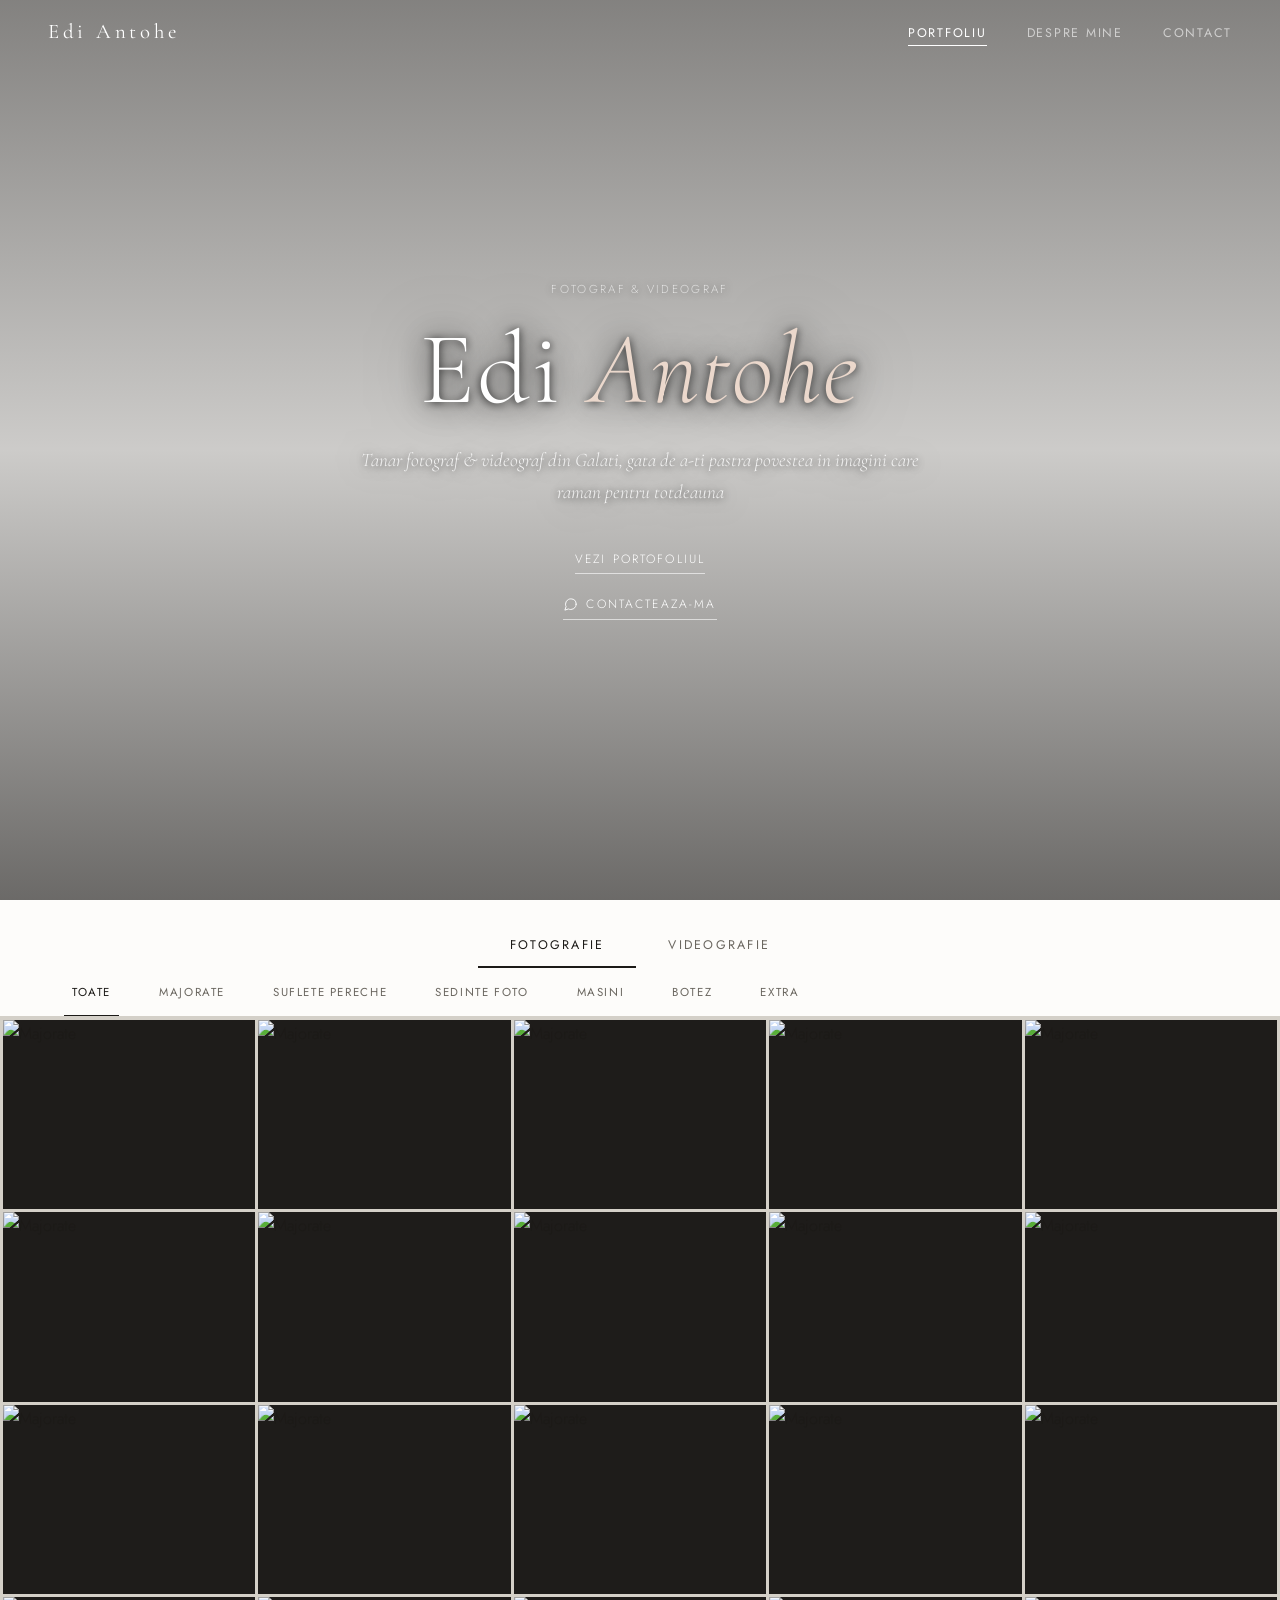
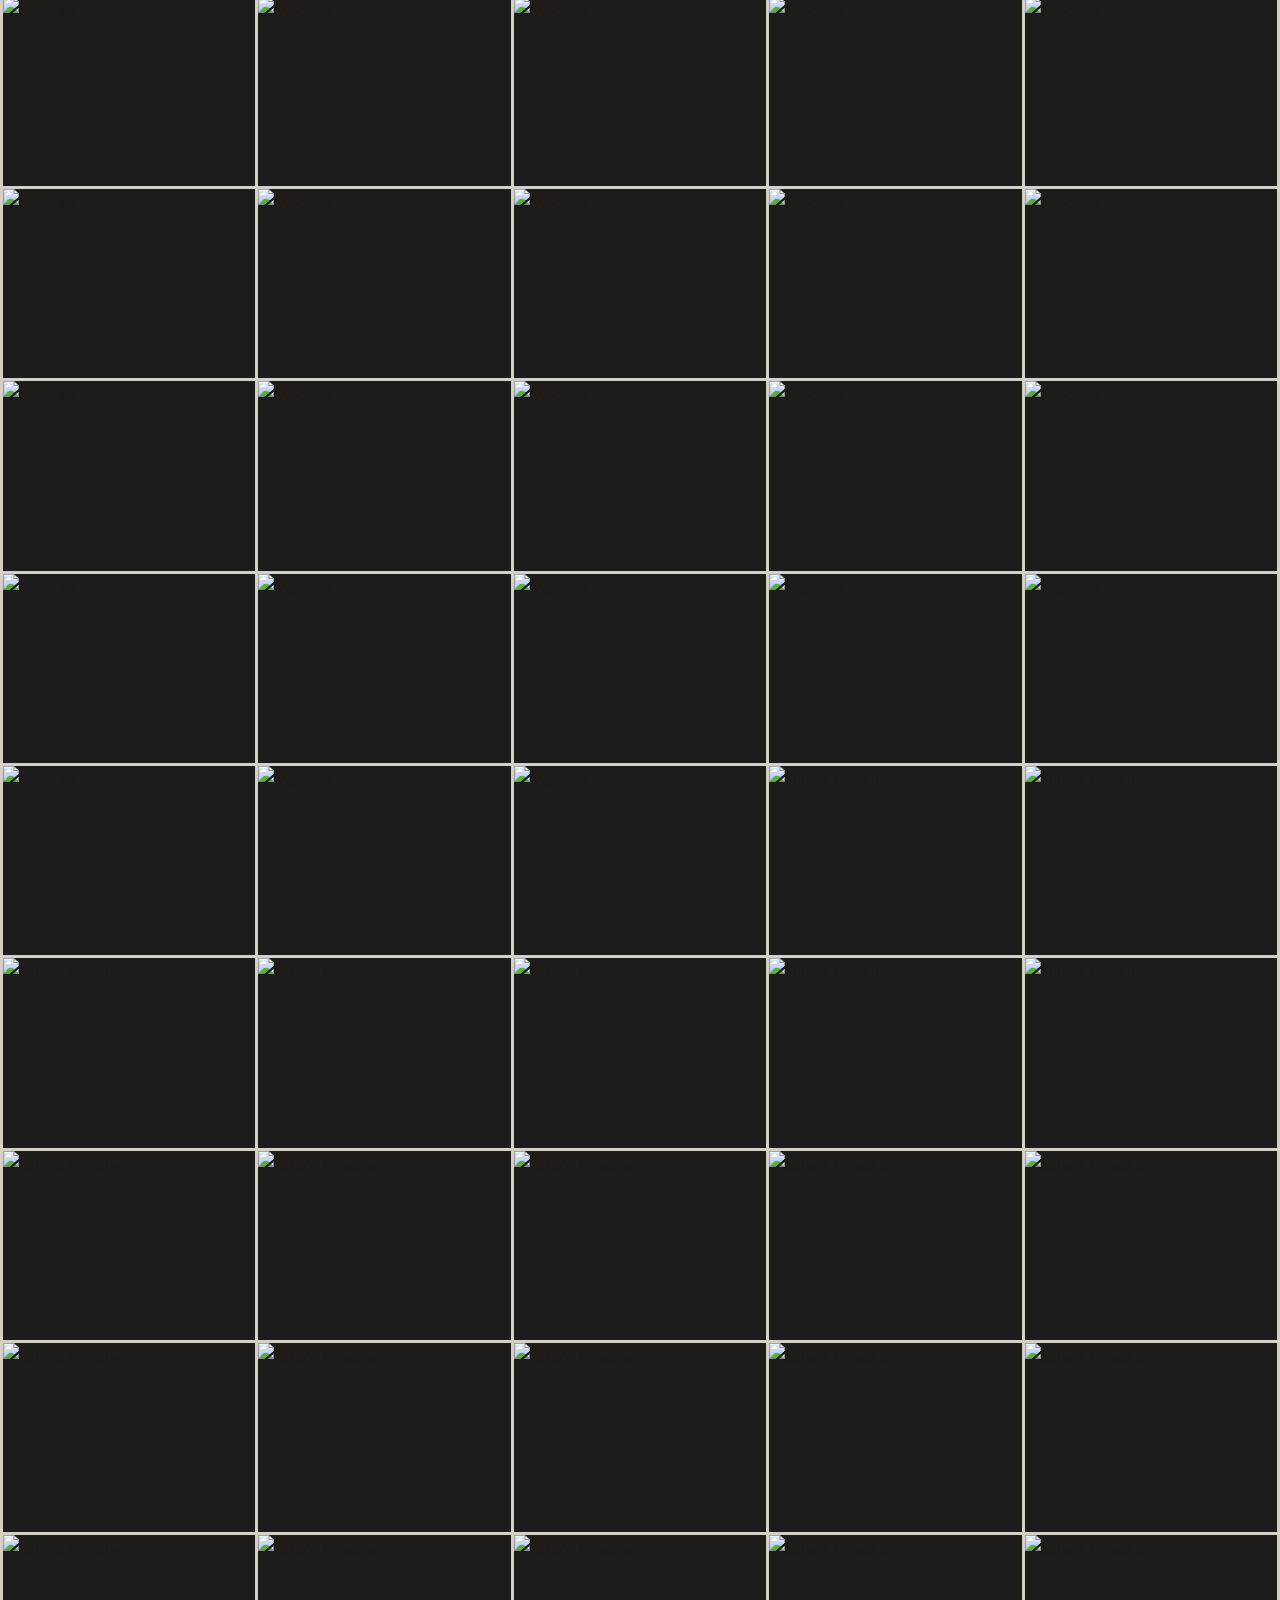
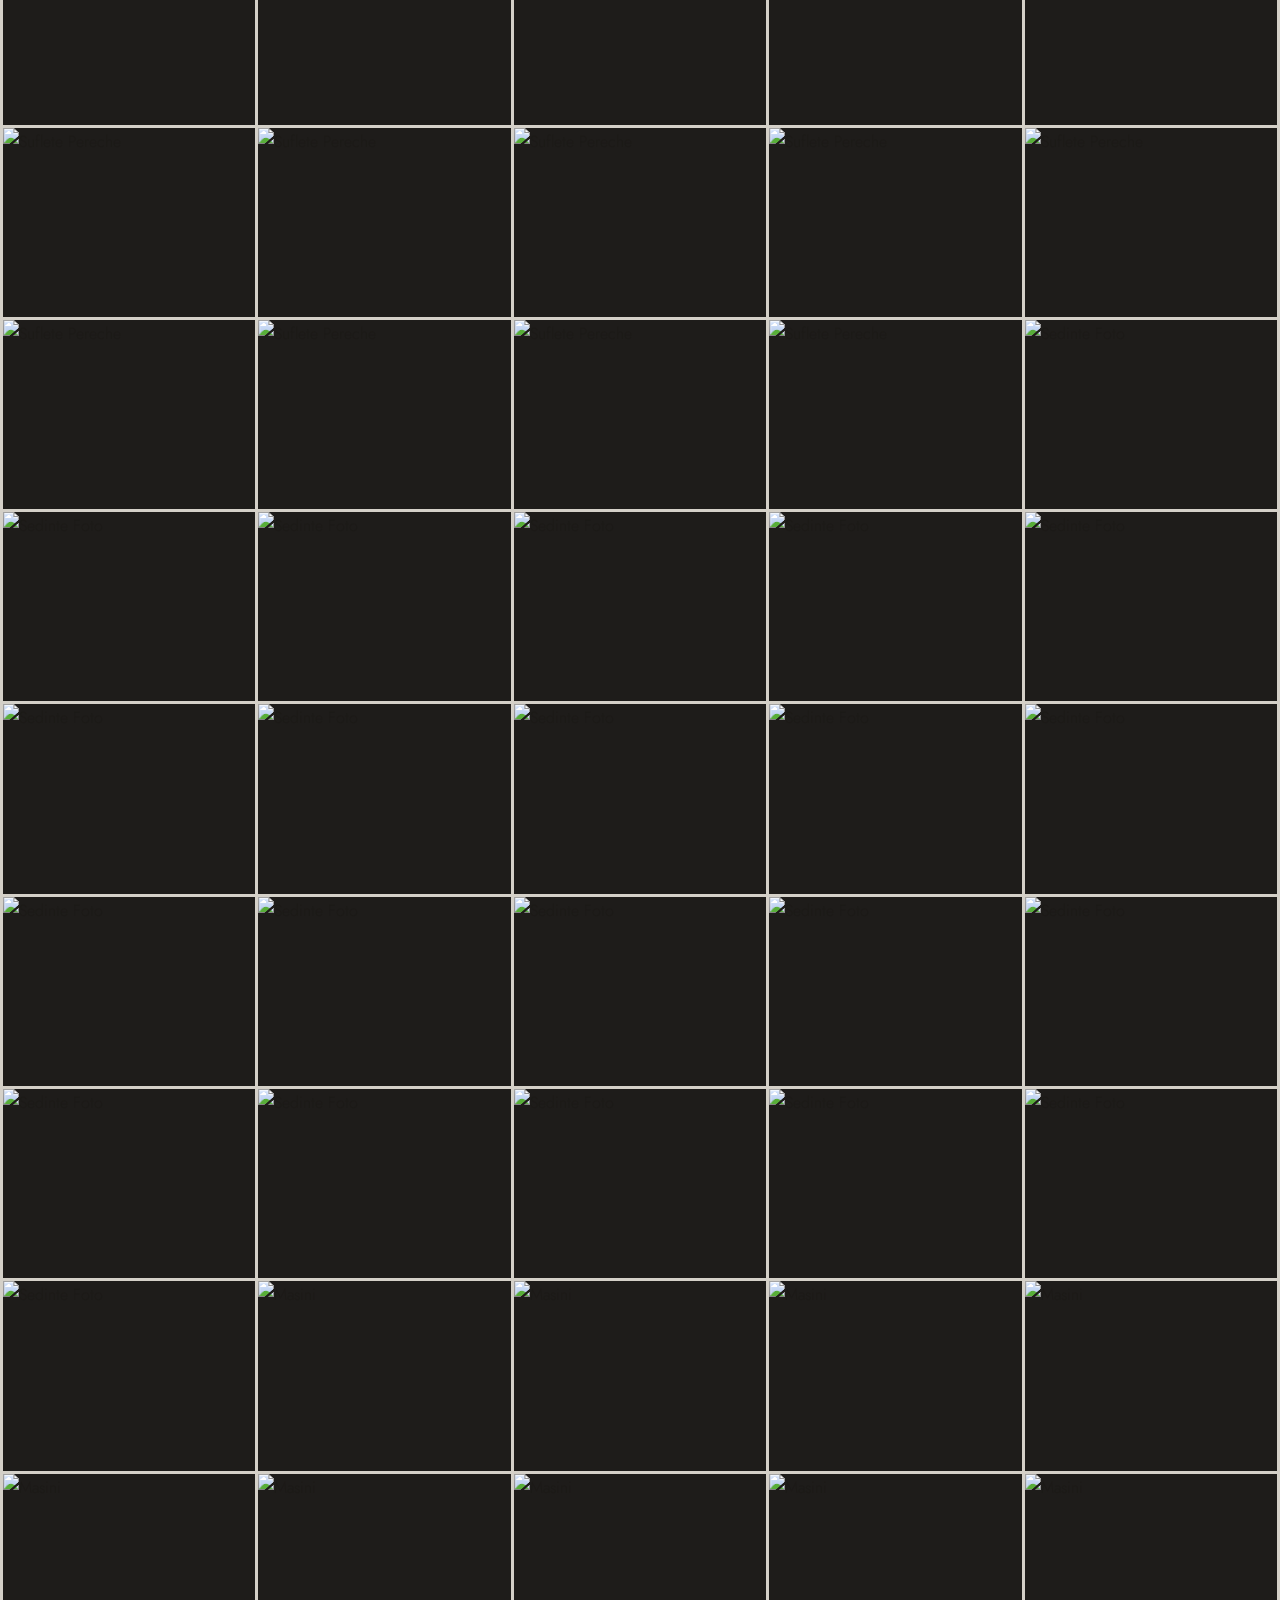
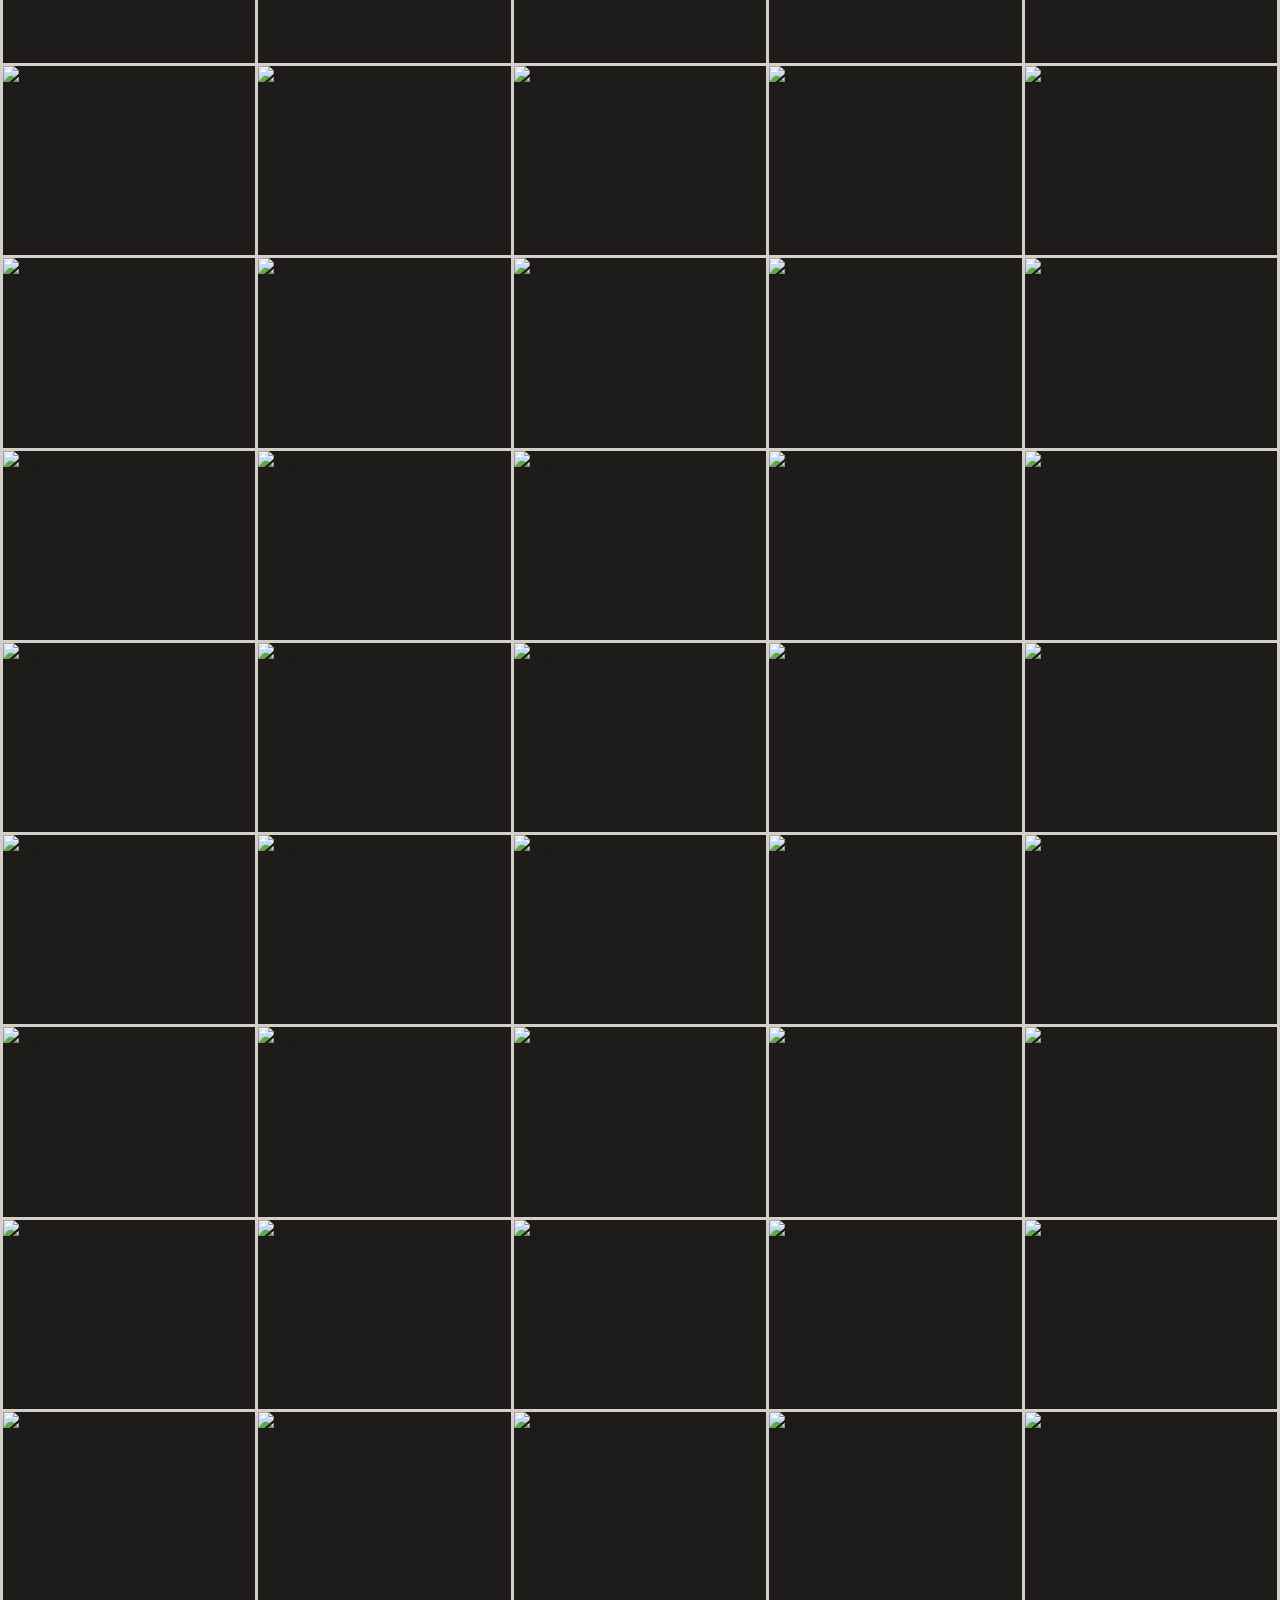
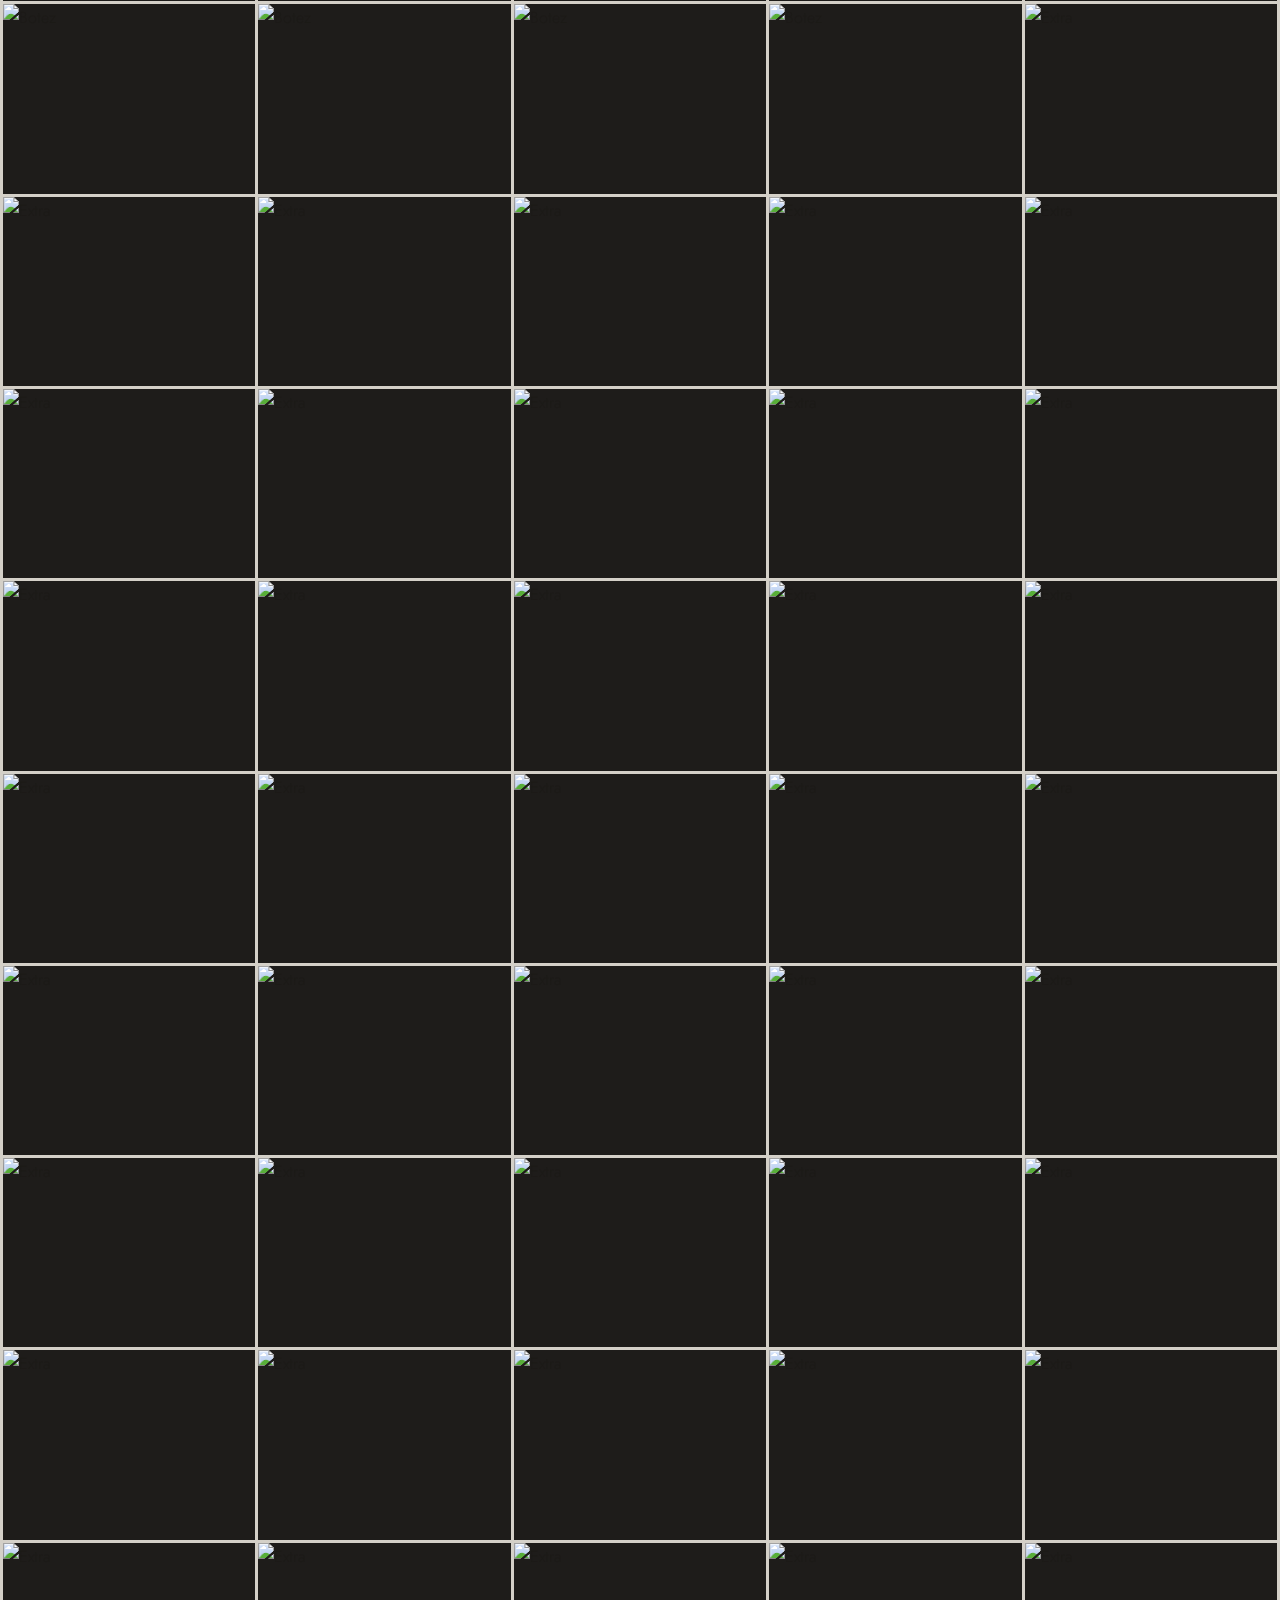
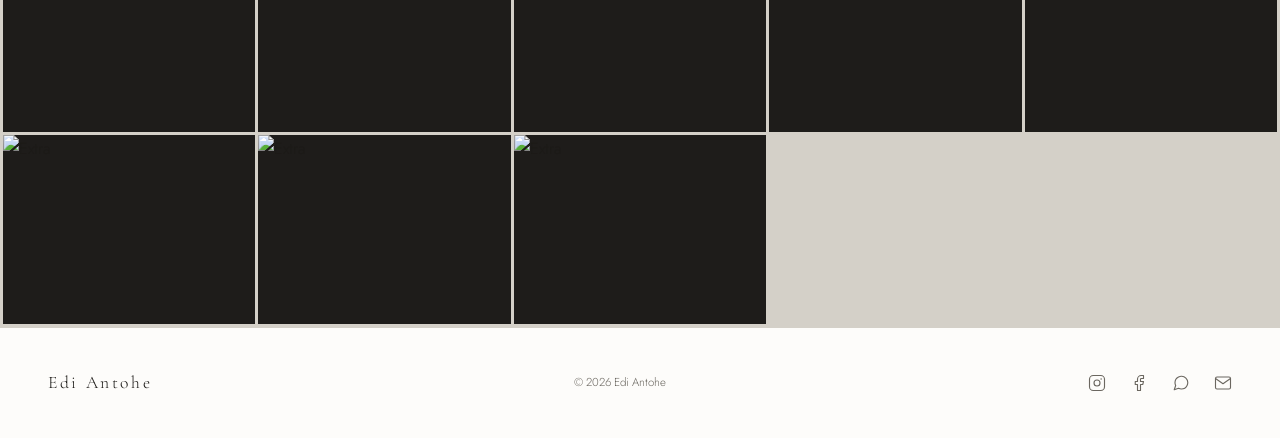
==== index.html @ b3ff5a82 "Update index.html" ====
<!DOCTYPE html>
<html lang="ro">
<head>
<meta charset="UTF-8">
<link rel="icon" type="image/png" href="https://res.cloudinary.com/doia7pbfh/image/upload/v1780296559/IMG_20260531_223624_895-modified_feyrho.png">
<!-- SEO & Social preview -->
<meta name="description" content="Edi Antohe — Tanar fotograf &amp; videograf din Galati. Majorate, masini, sedinte foto, evenimente.">
<meta property="og:title" content="Edi Antohe — Fotograf &amp; Videograf">
<meta property="og:description" content="Tanar fotograf &amp; videograf din Galati, gata de a-ti pastra povestea in imagini care raman pentru totdeauna!">
<meta property="og:image" content="https://res.cloudinary.com/doia7pbfh/image/upload/v1780296559/IMG_20260531_223624_895-modified_feyrho.png">
<meta property="og:url" content="https://ediantohe.com">
<meta property="og:type" content="website">
<meta name="twitter:card" content="summary_large_image">
<meta name="twitter:image" content="https://res.cloudinary.com/doia7pbfh/image/upload/v1780296559/IMG_20260531_223624_895-modified_feyrho.png">

<meta name="viewport" content="width=device-width,initial-scale=1">
<title>Edi Antohe - Fotograf & Videograf</title>
<meta name="description" content="Edi Antohe - , gata de a-ti pastra povestea in imagini care raman pentru totdeauna!">
<style>
@import url('https://fonts.googleapis.com/css2?family=Cormorant+Garamond:ital,wght@0,300;0,400;0,500;1,300;1,400&family=Jost:wght@300;400;500&display=swap');
*,*::before,*::after{box-sizing:border-box;margin:0;padding:0}
:root{
  --cream:#f7f4ef;--warm:#fdfcfa;--dark:#1c1a17;--mid:#6b6760;--line:#d4d0c8;
  --accent:#8a7460;--accent-l:#c4b09a;
  --serif:'Cormorant Garamond',Georgia,'Times New Roman',serif;
  --sans:'Jost','Helvetica Neue',Arial,sans-serif;
  --nav:64px;--ease:.4s cubic-bezier(.25,.46,.45,.94)
}
html{scroll-behavior:smooth}
body{background:var(--warm);color:var(--dark);font-family:var(--sans);font-weight:300;line-height:1.7;overflow-x:hidden}

/* NAV */
.nav{position:fixed;top:0;left:0;right:0;height:var(--nav);display:flex;align-items:center;justify-content:space-between;padding:0 3rem;z-index:100;transition:background var(--ease),box-shadow var(--ease)}
.nav.scrolled{background:rgba(253,252,250,.96);backdrop-filter:blur(12px);-webkit-backdrop-filter:blur(12px);box-shadow:0 1px 0 var(--line)}
.nav-logo{font-family:var(--serif);font-size:1.3rem;font-weight:400;letter-spacing:.18em;color:var(--dark);text-decoration:none;transition:opacity var(--ease)}
.nav-logo:hover{opacity:.6}
.nav-links{display:flex;list-style:none;gap:2.5rem}
.nav-links a{font-family:var(--sans);font-size:.78rem;font-weight:400;letter-spacing:.14em;text-transform:uppercase;color:var(--mid);text-decoration:none;position:relative;transition:color var(--ease)}
.nav-links a::after{content:'';position:absolute;bottom:-4px;left:0;right:0;height:1px;background:var(--accent);transform:scaleX(0);transition:transform var(--ease);transform-origin:left}
.nav-links a:hover,.nav-links a.active{color:var(--dark)}
.nav-links a.active::after,.nav-links a:hover::after{transform:scaleX(1)}
.nav-menu-btn{display:none;flex-direction:column;gap:6px;background:none;border:none;cursor:pointer;padding:4px}
.nav-menu-btn span{display:block;width:24px;height:1px;background:var(--dark)}

/* MOBILE MENU */
.mm{position:fixed;inset:0;background:var(--warm);z-index:200;display:flex;flex-direction:column;align-items:center;justify-content:center;transform:translateY(-100%);transition:transform .5s cubic-bezier(.76,0,.24,1)}
.mm.open{transform:translateY(0)}
.mm ul{list-style:none;text-align:center}
.mm ul li{margin:1.5rem 0}
.mm ul li a{font-family:var(--serif);font-size:2.5rem;font-weight:300;color:var(--dark);text-decoration:none;transition:opacity var(--ease)}
.mm ul li a:hover{opacity:.5}
.mm-x{position:absolute;top:1.5rem;right:2rem;font-size:1.2rem;background:none;border:none;cursor:pointer;color:var(--mid)}

/* HERO */
.hero{height:100vh;min-height:600px;display:flex;align-items:center;justify-content:center;position:relative;background:url('https://res.cloudinary.com/doia7pbfh/image/upload/v1778411155/IMG_6628_w1i24l.jpg') center/cover no-repeat;overflow:hidden}
.hero::before{content:'';position:absolute;inset:0;background:linear-gradient(to bottom,rgba(10,8,6,.5) 0%,rgba(10,8,6,.2) 50%,rgba(10,8,6,.6) 100%);z-index:1}
.hero-content{text-align:center;position:relative;z-index:2;animation:fade 1.2s ease forwards}
@keyframes fade{from{opacity:0;transform:translateY(24px)}to{opacity:1;transform:translateY(0)}}
.hero-label{font-family:var(--sans);font-size:.72rem;letter-spacing:.2em;text-transform:uppercase;color:rgba(255,255,255,.65);margin-bottom:1rem;text-shadow:0 1px 8px rgba(0,0,0,.5)}
.hero-title{font-family:var(--serif);font-size:clamp(3.5rem,8vw,7rem);font-weight:300;line-height:1.05;letter-spacing:.02em;color:#fff;margin-bottom:1.25rem;text-shadow:0 2px 32px rgba(0,0,0,.9),0 1px 8px rgba(0,0,0,.8),0 0 60px rgba(0,0,0,.5)}
.hero-title em{font-style:italic;color:#ebd8cc}
.hero-sub{font-family:var(--serif);font-size:clamp(1rem,2vw,1.2rem);font-weight:300;font-style:italic;color:rgba(255,255,255,.85);margin-bottom:2.5rem;max-width:600px;text-shadow:0 2px 32px rgba(0,0,0,.9),0 1px 8px rgba(0,0,0,.8),0 0 60px rgba(0,0,0,.5)}
.hero-cta{font-family:var(--sans);font-size:.75rem;letter-spacing:.18em;text-transform:uppercase;color:#fff;text-decoration:none;border-bottom:1px solid rgba(255,255,255,.6);padding-bottom:4px;transition:opacity var(--ease),letter-spacing var(--ease)}
.hero-cta:hover{opacity:.6;letter-spacing:.24em}
.scroll-hint{position:absolute;bottom:2.5rem;left:50%;transform:translateX(-50%);display:flex;flex-direction:column;align-items:center;gap:.75rem;animation:fade 1.6s .4s ease both;z-index:2}
.scroll-hint span{font-size:.65rem;letter-spacing:.2em;text-transform:uppercase;color:rgba(255,255,255,.5)}
.scroll-line{width:1px;height:48px;background:rgba(255,255,255,.3);animation:grow 1.5s 1s ease forwards;transform-origin:top;transform:scaleY(0)}
@keyframes grow{to{transform:scaleY(1)}}
.nav:not(.scrolled) .nav-logo{color:#fff}
.nav:not(.scrolled) .nav-links a{color:rgba(255,255,255,.6)}
.nav:not(.scrolled) .nav-links a:hover,.nav:not(.scrolled) .nav-links a.active{color:#fff}
.nav:not(.scrolled) .nav-links a::after{background:#fff}
.nav:not(.scrolled) .nav-menu-btn span{background:#fff}

/* PORTFOLIO TOGGLE */
.portfolio-toggle{display:flex;justify-content:center;gap:0;padding:1.5rem 0 0;background:var(--warm)}
.toggle-btn{background:none;border:none;border-bottom:2px solid transparent;font-family:var(--sans);font-size:.78rem;font-weight:400;letter-spacing:.18em;text-transform:uppercase;color:var(--mid);cursor:pointer;padding:.75rem 2rem;transition:color var(--ease),border-color var(--ease)}
.toggle-btn.active{color:var(--dark);border-bottom-color:var(--dark)}
.toggle-btn:hover{color:var(--dark)}

/* VIDEO GALLERY */
.video-gallery{display:grid;grid-template-columns:repeat(4,1fr);gap:4px;padding:4px;background:var(--line);min-height:200px}
.vi{position:relative;cursor:pointer;background:#1e1c1a;overflow:hidden}
.vi-thumb{width:100%;aspect-ratio:16/9;position:relative;overflow:hidden}
.vi-thumb img{width:100%;height:100%;object-fit:cover;display:block;transition:transform .6s cubic-bezier(.25,.46,.45,.94)}
.vi:hover .vi-thumb img{transform:scale(1.04)}
.vi-play{position:absolute;inset:0;display:flex;align-items:center;justify-content:center;background:rgba(0,0,0,.25);transition:background var(--ease)}
.vi:hover .vi-play{background:rgba(0,0,0,.45)}
.vi-play svg{filter:drop-shadow(0 2px 8px rgba(0,0,0,.5));transition:transform var(--ease)}
.vi:hover .vi-play svg{transform:scale(1.1)}
.vi-info{padding:.75rem 1rem;background:#1e1c1a}
.vi-title{font-family:var(--serif);font-size:.95rem;font-weight:300;color:rgba(255,255,255,.85);font-style:italic;white-space:nowrap;overflow:hidden;text-overflow:ellipsis}
.vi-cat{font-family:var(--sans);font-size:.6rem;letter-spacing:.15em;text-transform:uppercase;color:rgba(255,255,255,.4);margin-top:.2rem}

/* VIDEO LIGHTBOX */
.vlb{position:fixed;inset:0;background:rgba(10,8,6,.97);z-index:300;display:flex;align-items:center;justify-content:center;opacity:0;pointer-events:none;transition:opacity .4s ease}
.vlb.open{opacity:1;pointer-events:all}
.vlb-x{position:absolute;top:1rem;right:1.5rem;background:none;border:none;color:rgba(255,255,255,.7);cursor:pointer;font-size:1.4rem;padding:1rem;transition:color .2s}
.vlb-x:hover{color:#fff}
.vlb-frame{width:min(90vw,960px);aspect-ratio:16/9;border-radius:2px;overflow:hidden;box-shadow:0 8px 40px rgba(0,0,0,.6)}
.vlb-frame iframe{width:100%;height:100%;border:none}

@media(max-width:900px){
  .video-gallery{grid-template-columns:repeat(2,1fr)}
}
@media(max-width:540px){
  .video-gallery{grid-template-columns:1fr}
  .portfolio-toggle{padding:1rem 0 0}
  .toggle-btn{padding:.6rem 1.25rem;font-size:.7rem}
}
  
/* FILTER BAR */
.gallery-header{padding:0 3rem;position:sticky;top:var(--nav);z-index:50;background:var(--warm);border-bottom:1px solid var(--line)}
.filter-bar{display:flex;overflow-x:auto;scrollbar-width:none}
.filter-bar::-webkit-scrollbar{display:none}
.filter-btn{background:none;border:none;font-family:var(--sans);font-size:.72rem;letter-spacing:.14em;text-transform:uppercase;color:var(--mid);cursor:pointer;padding:1rem 1.5rem;position:relative;white-space:nowrap;transition:color var(--ease)}
.filter-btn::after{content:'';position:absolute;bottom:0;left:1rem;right:1rem;height:1px;background:var(--dark);transform:scaleX(0);transition:transform var(--ease)}
.filter-btn.active,.filter-btn:hover{color:var(--dark)}
.filter-btn.active::after{transform:scaleX(1)}

/* GALLERY */
/* GALLERY */
.gallery{display:flex;gap:3px;padding:3px;background:var(--line);min-height:200px;align-items:flex-start}
.masonry-col{display:flex;flex-direction:column;gap:3px;flex:1;min-width:0}
.gi{position:relative;overflow:hidden;cursor:pointer;background:#1e1c1a}
.gi-img{width:100%;position:relative;overflow:hidden;background:#1e1c1a}
.gi-img img{position:absolute;top:0;left:0;width:100%;height:100%;object-fit:cover;display:block;transition:transform .6s cubic-bezier(.25,.46,.45,.94)}
.gi:hover .gi-img img{transform:scale(1.04)}
.gi-overlay{position:absolute;inset:0;background:linear-gradient(to top,rgba(28,26,23,.72) 0%,rgba(28,26,23,0) 60%);display:flex;flex-direction:column;justify-content:flex-end;padding:1rem;opacity:0;transition:opacity var(--ease)}
.gi:hover .gi-overlay{opacity:1}
.gi-cat{font-family:var(--sans);font-size:.65rem;letter-spacing:.18em;text-transform:uppercase;color:rgba(255,255,255,.7);margin-bottom:.25rem}
.gi-title{font-family:var(--serif);font-size:1.2rem;font-weight:300;color:#fff;font-style:italic}
.gi.hidden{display:none}

/* LOADING STATE */
.gallery-loading{display:flex;align-items:center;justify-content:center;height:300px;font-family:var(--sans);font-size:.75rem;letter-spacing:.15em;text-transform:uppercase;color:var(--mid);grid-column:1/-1}
.gallery-empty{display:none;align-items:center;justify-content:center;height:200px;font-family:var(--serif);font-size:1.2rem;font-style:italic;color:var(--mid);grid-column:1/-1}

/* LIGHTBOX */
.lb{position:fixed;inset:0;background:rgba(28,26,23,.97);z-index:300;display:flex;align-items:center;justify-content:center;opacity:0;pointer-events:none;transition:opacity .4s ease}
.lb.open{opacity:1;pointer-events:all}
.lb-x,.lb-p,.lb-n{position:absolute;background:none;border:none;color:rgba(255,255,255,.7);cursor:pointer;transition:color .2s;font-family:var(--sans);font-size:1.6rem;padding:1rem}
.lb-x:hover,.lb-p:hover,.lb-n:hover{color:#fff}
.lb-x{top:1rem;right:1.5rem;font-size:1.4rem}
.lb-p{left:1rem;top:50%;transform:translateY(-50%)}
.lb-n{right:1rem;top:50%;transform:translateY(-50%)}
@media(max-width:600px){
  .lb-p{top:auto;bottom:1.5rem;left:1.5rem;transform:none;font-size:2rem;padding:1rem;background:none;border-radius:0}
  .lb-n{top:auto;bottom:1.5rem;right:1.5rem;transform:none;font-size:2rem;padding:1rem;background:none;border-radius:0}
  .lb-inner{margin-bottom:80px}
}
.lb-inner{display:flex;align-items:center;justify-content:center;width:min(90vw,900px);height:min(85vh,700px);position:relative}
.lb-inner img{max-width:100%;max-height:100%;object-fit:contain;border-radius:2px;transition:opacity .25s ease;display:block}
.lb-info{position:absolute;bottom:2rem;left:50%;transform:translateX(-50%);text-align:center;white-space:nowrap}
.lb-icat{font-size:.65rem;letter-spacing:.18em;text-transform:uppercase;color:rgba(255,255,255,.5);font-family:var(--sans)}
.lb-ititle{font-family:var(--serif);font-size:1.2rem;font-weight:300;font-style:italic;color:rgba(255,255,255,.85)}
.lb-counter{font-size:.65rem;letter-spacing:.1em;color:rgba(255,255,255,.35);font-family:var(--sans);margin-top:.25rem}

/* FOOTER */
.footer{padding:2.5rem 3rem;border-top:1px solid var(--line);background:var(--warm)}
.footer-inner{display:flex;align-items:center;justify-content:space-between;flex-wrap:wrap;gap:1rem}
.f-logo{font-family:var(--serif);font-size:1.1rem;letter-spacing:.15em;color:var(--dark)}
.f-copy{font-size:.72rem;color:var(--mid)}
.f-links{display:flex;gap:1.5rem}
.f-links a{font-size:.72rem;letter-spacing:.12em;text-transform:uppercase;color:var(--mid);text-decoration:none;transition:color var(--ease)}
.f-links a:hover{color:var(--dark)}

@media(max-width:1100px){
  .gallery{columns:4}
}
@media(max-width:900px){
  .nav{padding:0 1.5rem}
  .nav-links{display:none}
  .nav-menu-btn{display:flex}
  .footer{padding:2rem}
  .footer-inner{flex-direction:column;text-align:center}
  .gallery-header{padding:0 1rem}
}
.f-links a svg{display:block;transition:color var(--ease)}
.f-links a{color:var(--mid);text-decoration:none;transition:color var(--ease);display:block}
.f-links a:hover{color:var(--dark)}
</style>
</head>
<body>

<nav class="nav" id="nav">
  <a href="index.html" class="nav-logo">Edi Antohe</a>
  <ul class="nav-links">
    <li><a href="/" class="active">Portfoliu</a></li>
    <li><a href="/about/">Despre Mine</a></li>
    <li><a href="/contact/">Contact</a></li>
  </ul>
  <button class="nav-menu-btn" id="mBtn" aria-label="Open menu"><span></span><span></span></button>
</nav>

<div class="mm" id="mm">
  <button class="mm-x" id="mX">&#x2715;</button>
  <ul>
    <li><a href="/">Portfoliu</a></li>
    <li><a href="/about/">Despre Mine</a></li>
    <li><a href="/contact/">Contact</a></li>
  </ul>
</div>

<header class="hero">
  <div class="hero-content">
    <p class="hero-label">Fotograf & Videograf</p>
    <h1 class="hero-title">Edi <em>Antohe</em></h1>
    <p class="hero-sub">Tanar fotograf & videograf din Galati, gata de a-ti pastra povestea in imagini care raman pentru totdeauna</p>
    <div style="display:flex;flex-direction:column;align-items:center;gap:1.25rem">
  <a href="#gallery" class="hero-cta">Vezi Portofoliul</a>
  <a href="https://wa.me/40748765991" class="hero-cta" style="display:inline-flex;align-items:center;gap:.5rem" target="_blank">
    <svg xmlns="http://www.w3.org/2000/svg" width="15" height="15" viewBox="0 0 24 24" fill="none" stroke="currentColor" stroke-width="1.5" stroke-linecap="round" stroke-linejoin="round"><path d="M21 11.5a8.38 8.38 0 0 1-.9 3.8 8.5 8.5 0 0 1-7.6 4.7 8.38 8.38 0 0 1-3.8-.9L3 21l1.9-5.7a8.38 8.38 0 0 1-.9-3.8 8.5 8.5 0 0 1 4.7-7.6 8.38 8.38 0 0 1 3.8-.9h.5a8.48 8.48 0 0 1 8 8v.5z"/></svg>
    Contacteaza-ma
  </a>
</div>
</header>

<div id="portfolioToggleWrap" style="background:var(--warm);position:sticky;top:var(--nav);z-index:51;border-bottom:1px solid var(--line)">
  <div class="portfolio-toggle">
    <button class="toggle-btn active" id="btnPhoto">Fotografie</button>
    <button class="toggle-btn" id="btnVideo">Videografie</button>
  </div>
  <div class="gallery-header" id="galleryHeader" style="border-bottom:none">
    <div class="filter-bar" id="filterBar"></div>
  </div>
</div>

<main class="gallery" id="gallery">
  <div class="gallery-loading" id="galleryLoading">Se incarca...</div>
</main>

<div class="video-gallery" id="videoGallery" style="display:none"></div>

<!-- VIDEO LIGHTBOX -->
<div class="vlb" id="vlb">
  <button class="vlb-x" id="vlbX">&#x2715;</button>
  <div class="vlb-frame" id="vlbFrame"></div>
</div>

<!-- LIGHTBOX -->
<div class="lb" id="lb">
  <button class="lb-x" id="lbX">&#x2715;</button>
  <button class="lb-p" id="lbP">&#8592;</button>
  <button class="lb-n" id="lbN">&#8594;</button>
  <div class="lb-inner" id="lbInner">
    <img id="lbImg" src="" alt="">
  </div>
  <div class="lb-info" id="lbInfo"></div>
</div>

<footer class="footer">
  <div class="footer-inner">
    <p class="f-logo">Edi Antohe</p>
    <p class="f-copy">&copy; 2026 Edi Antohe</p>
<div class="f-links">
  <a href="https://instagram.com/edi.visions" aria-label="Instagram" title="Instagram">
    <svg xmlns="http://www.w3.org/2000/svg" width="18" height="18" viewBox="0 0 24 24" fill="none" stroke="currentColor" stroke-width="1.5" stroke-linecap="round" stroke-linejoin="round"><rect x="2" y="2" width="20" height="20" rx="5" ry="5"/><circle cx="12" cy="12" r="4"/><circle cx="17.5" cy="6.5" r="1" fill="currentColor" stroke="none"/></svg>
  </a>
  <a href="https://www.facebook.com/ediantohe" aria-label="Facebook" title="Facebook">
    <svg xmlns="http://www.w3.org/2000/svg" width="18" height="18" viewBox="0 0 24 24" fill="none" stroke="currentColor" stroke-width="1.5" stroke-linecap="round" stroke-linejoin="round"><path d="M18 2h-3a5 5 0 0 0-5 5v3H7v4h3v8h4v-8h3l1-4h-4V7a1 1 0 0 1 1-1h3z"/></svg>
  </a>
  <a href="https://wa.me/+40748765991" aria-label="WhatsApp" title="WhatsApp">
    <svg xmlns="http://www.w3.org/2000/svg" width="18" height="18" viewBox="0 0 24 24" fill="none" stroke="currentColor" stroke-width="1.5" stroke-linecap="round" stroke-linejoin="round"><path d="M21 11.5a8.38 8.38 0 0 1-.9 3.8 8.5 8.5 0 0 1-7.6 4.7 8.38 8.38 0 0 1-3.8-.9L3 21l1.9-5.7a8.38 8.38 0 0 1-.9-3.8 8.5 8.5 0 0 1 4.7-7.6 8.38 8.38 0 0 1 3.8-.9h.5a8.48 8.48 0 0 1 8 8v.5z"/></svg>
</a>
  <a href="/contact/" aria-label="Contact" title="Contact">
    <svg xmlns="http://www.w3.org/2000/svg" width="18" height="18" viewBox="0 0 24 24" fill="none" stroke="currentColor" stroke-width="1.5" stroke-linecap="round" stroke-linejoin="round"><path d="M4 4h16c1.1 0 2 .9 2 2v12c0 1.1-.9 2-2 2H4c-1.1 0-2-.9-2-2V6c0-1.1.9-2 2-2z"/><polyline points="22,6 12,13 2,6"/></svg>
    </a>
</div>
  </div>
</footer>

<script>
// ── CONFIG ──────────────────────────────────────────────────────────────────
// Category labels in Romanian (key = data-f value in photos.json)
const CATEGORY_LABELS = {
  all:            'Toate',
  majorate:       'Majorate',
  sufletepereche: 'Suflete Pereche',
  sedintefoto:    'Sedinte Foto',
  masini:         'Masini',
  botez:          'Botez',
  extra:          'Extra'
};

// ── NAV SCROLL ───────────────────────────────────────────────────────────────
const nav = document.getElementById('nav');
window.addEventListener('scroll', () => nav.classList.toggle('scrolled', scrollY > 40));

// ── MOBILE MENU ──────────────────────────────────────────────────────────────
const mm = document.getElementById('mm');
document.getElementById('mBtn').onclick = () => { mm.classList.add('open'); document.body.style.overflow = 'hidden'; };
document.getElementById('mX').onclick   = () => { mm.classList.remove('open'); document.body.style.overflow = ''; };

// ── GALLERY ENGINE ───────────────────────────────────────────────────────────
const gallery      = document.getElementById('gallery');
const filterBar    = document.getElementById('filterBar');
const loadingEl    = document.getElementById('galleryLoading');

let allPhotos  = [];   // full list from photos.json
let visible    = [];   // currently visible photos (after filter)
let activeFilter = 'all';

// Size cycling — auto-assigns tall/wide/normal in a pleasant pattern
// so you don't have to set "size" in JSON for every photo
const COLS = () => window.innerWidth > 1100 ? 5 : window.innerWidth > 900 ? 4 : window.innerWidth > 540 ? 3 : 2;

const ratioCache = {};

function getRatio(src) {
  return new Promise(resolve => {
    if (ratioCache[src]) return resolve(ratioCache[src]);
    const img = new Image();
    img.onload  = () => { ratioCache[src] = img.naturalHeight / img.naturalWidth; resolve(ratioCache[src]); };
    img.onerror = () => { ratioCache[src] = 0.75; resolve(0.75); };
    // 20px wide thumbnail — loads in ~1kb, instant
    img.src = src.replace('/upload/', '/upload/w_20,q_1/');
  });
}

async function renderGallery(photos) {
  gallery.innerHTML = '<div class="gallery-loading">Se incarca...</div>';

  if (photos.length === 0) {
    gallery.innerHTML = '<div class="gallery-loading">Nicio fotografie in aceasta categorie.</div>';
    return;
  }

  // Preload all ratios in parallel using tiny thumbnails
  await Promise.all(photos.map(p => getRatio(p.src)));

  gallery.innerHTML = '';
  const cols = COLS();
  const colEls = [];
  const heights = new Array(cols).fill(0);

  for (let c = 0; c < cols; c++) {
    const col = document.createElement('div');
    col.className = 'masonry-col';
    gallery.appendChild(col);
    colEls.push(col);
  }

  photos.forEach(photo => {
    const globalIndex = allPhotos.indexOf(photo);
    const catLabel    = CATEGORY_LABELS[photo.category] || photo.category;
    const ratio       = ratioCache[photo.src] || 0.75;
    const shortest    = heights.indexOf(Math.min(...heights));
    heights[shortest] += ratio * 100;

    const div = document.createElement('div');
    div.className = 'gi';
    div.dataset.c = photo.category;
    div.dataset.i = globalIndex;
    // Use w_800 for gallery, full res goes to lightbox
    const thumbSrc = photo.src.replace('/upload/', '/upload/w_800,q_auto,f_auto/');
    div.innerHTML = `
      <div class="gi-img" style="padding-bottom:${(ratio * 100).toFixed(2)}%">
        <img src="${thumbSrc}" alt="${photo.title || catLabel}" loading="lazy">
      </div>
      <div class="gi-overlay">
        <span class="gi-cat">${catLabel}</span>
        <p class="gi-title">${photo.title || ''}</p>
      </div>`;
    div.addEventListener('click', () => openLightbox(globalIndex));
    colEls[shortest].appendChild(div);
  });
}

function applyFilter(f) {
  activeFilter = f;
  visible = f === 'all' ? allPhotos : allPhotos.filter(p => p.category === f);
  renderGallery(visible);
  document.querySelectorAll('.filter-btn').forEach(b => b.classList.toggle('active', b.dataset.f === f));
}

let resizeTimer;
window.addEventListener('resize', () => {
  clearTimeout(resizeTimer);
  resizeTimer = setTimeout(() => applyFilter(activeFilter), 250);
});
  
function buildFilterBar(photos) {
  // Fixed display order for categories
  const CATEGORY_ORDER = ['majorate', 'sufletepereche', 'sedintefoto', 'masini', 'botez', 'extra'];

  // Collect which categories actually have photos
  const present = new Set(photos.map(p => p.category));

  filterBar.innerHTML = '';

  // "Toate" always first
  const allBtn = document.createElement('button');
  allBtn.className = 'filter-btn active';
  allBtn.dataset.f = 'all';
  allBtn.textContent = CATEGORY_LABELS['all'];
  allBtn.addEventListener('click', () => applyFilter('all'));
  filterBar.appendChild(allBtn);

  CATEGORY_ORDER.forEach(cat => {
    if (!present.has(cat)) return; // skip empty categories
    const btn = document.createElement('button');
    btn.className = 'filter-btn';
    btn.dataset.f = cat;
    btn.textContent = CATEGORY_LABELS[cat] || cat;
    btn.addEventListener('click', () => applyFilter(cat));
    filterBar.appendChild(btn);
  });

  // Any categories not in CATEGORY_ORDER get appended at the end
  present.forEach(cat => {
    if (!CATEGORY_ORDER.includes(cat)) {
      const btn = document.createElement('button');
      btn.className = 'filter-btn';
      btn.dataset.f = cat;
      btn.textContent = CATEGORY_LABELS[cat] || cat;
      btn.addEventListener('click', () => applyFilter(cat));
      filterBar.appendChild(btn);
    }
  });
}

// ── LIGHTBOX ─────────────────────────────────────────────────────────────────
const lb     = document.getElementById('lb');
const lbImg  = document.getElementById('lbImg');
const lbInfo = document.getElementById('lbInfo');
let lbCur    = 0;

function showLb(globalIndex) {
  lbCur = globalIndex;
  const photo = allPhotos[globalIndex];
  const visIdx = visible.indexOf(photo);
  const total  = visible.length;

  lbImg.style.opacity = 0;
  lbImg.onload = () => { lbImg.style.opacity = 1; };
  lbImg.src = photo.src;
  lbImg.alt = photo.title || '';

  const catLabel = CATEGORY_LABELS[photo.category] || photo.category;
  lbInfo.innerHTML = `
    <div class="lb-icat">${catLabel}</div>
    <div class="lb-ititle">${photo.title || ''}</div>
    <div class="lb-counter">${visIdx + 1} / ${total}</div>`;
}

function openLightbox(globalIndex) {
  showLb(globalIndex);
  lb.classList.add('open');
  document.body.style.overflow = 'hidden';
}
function closeLightbox() { lb.classList.remove('open'); document.body.style.overflow = ''; }

function lbStep(dir) {
  // navigate within the currently visible (filtered) set
  const visIdx = visible.indexOf(allPhotos[lbCur]);
  const next   = (visIdx + dir + visible.length) % visible.length;
  showLb(allPhotos.indexOf(visible[next]));
}

document.getElementById('lbX').onclick = closeLightbox;
document.getElementById('lbP').onclick = () => lbStep(-1);
document.getElementById('lbN').onclick = () => lbStep(1);
lb.addEventListener('click', e => { if (e.target === lb || e.target.id === 'lbInner') closeLightbox(); });
document.addEventListener('keydown', e => {
  if (!lb.classList.contains('open')) return;
  if (e.key === 'Escape')      closeLightbox();
  if (e.key === 'ArrowLeft')   lbStep(-1);
  if (e.key === 'ArrowRight')  lbStep(1);
});

// Swipe support for mobile
let swipeStartX = 0;
let swipeStartY = 0;
lb.addEventListener('touchstart', e => {
  swipeStartX = e.touches[0].clientX;
  swipeStartY = e.touches[0].clientY;
}, {passive: true});
lb.addEventListener('touchend', e => {
  if (!lb.classList.contains('open')) return;
  const dx = e.changedTouches[0].clientX - swipeStartX;
  const dy = e.changedTouches[0].clientY - swipeStartY;
  if (Math.abs(dx) > Math.abs(dy) && Math.abs(dx) > 40) {
    dx < 0 ? lbStep(1) : lbStep(-1);
  }
  if (dy > 80 && Math.abs(dx) < 40) closeLightbox();
}, {passive: true});

// ── VIDEO DATA ────────────────────────────────────────────────────────────────
// Add your YouTube videos here — youtubeId is the part after ?v= in the URL
const VIDEOS = [
  { youtubeId: 'M0opHMeBwqM', title: 'Cosmina & Dumitru-Daniel', category: 'sufletepereche' },
  { youtubeId: 'SDjZpSudRtk', title: 'Lucian & Cristina', category: 'sufletepereche' },
];

// ── VIDEO GALLERY ─────────────────────────────────────────────────────────────
const videoGallery = document.getElementById('videoGallery');
const vlb          = document.getElementById('vlb');
const vlbFrame     = document.getElementById('vlbFrame');

function renderVideos() {
  videoGallery.innerHTML = '';
  if (VIDEOS.length === 0) {
    videoGallery.innerHTML = '<div class="gallery-loading">Niciun videoclip momentan.</div>';
    return;
  }
  VIDEOS.forEach(v => {
    const thumb = `https://img.youtube.com/vi/${v.youtubeId}/maxresdefault.jpg`;
    const div = document.createElement('div');
    div.className = 'vi';
    div.innerHTML = `
      <div class="vi-thumb">
        <img src="${thumb}" alt="${v.title}" loading="lazy">
        <div class="vi-play">
          <svg width="56" height="56" viewBox="0 0 56 56" fill="none" xmlns="http://www.w3.org/2000/svg">
            <circle cx="28" cy="28" r="28" fill="rgba(255,255,255,0.15)"/>
            <polygon points="22,18 42,28 22,38" fill="white"/>
          </svg>
        </div>
      </div>
      <div class="vi-info">
        <div class="vi-title">${v.title}</div>
        <div class="vi-cat">${CATEGORY_LABELS[v.category] || v.category}</div>
      </div>`;
    div.addEventListener('click', () => openVideo(v.youtubeId));
    videoGallery.appendChild(div);
  });
}

function openVideo(id) {
  vlbFrame.innerHTML = `<iframe src="https://www.youtube.com/embed/${id}?autoplay=1" allow="autoplay; fullscreen" allowfullscreen></iframe>`;
  vlb.classList.add('open');
  document.body.style.overflow = 'hidden';
}
function closeVideo() {
  vlb.classList.remove('open');
  vlbFrame.innerHTML = '';
  document.body.style.overflow = '';
}

document.getElementById('vlbX').onclick = closeVideo;
vlb.addEventListener('click', e => { if (e.target === vlb) closeVideo(); });
document.addEventListener('keydown', e => { if (e.key === 'Escape' && vlb.classList.contains('open')) closeVideo(); });

// ── TOGGLE LOGIC ──────────────────────────────────────────────────────────────
const btnPhoto = document.getElementById('btnPhoto');
const btnVideo = document.getElementById('btnVideo');
const galleryEl = document.getElementById('gallery');
const galleryHeaderEl = document.getElementById('galleryHeader');

btnPhoto.addEventListener('click', () => {
  btnPhoto.classList.add('active');
  btnVideo.classList.remove('active');
  galleryEl.style.display = 'flex';
  galleryHeaderEl.style.display = 'block';
  videoGallery.style.display = 'none';
});

btnVideo.addEventListener('click', () => {
  btnVideo.classList.add('active');
  btnPhoto.classList.remove('active');
  galleryEl.style.display = 'none';
  galleryHeaderEl.style.display = 'none';
  videoGallery.style.display = 'grid';
  renderVideos();
});
  
// ── BOOT: fetch photos.json ───────────────────────────────────────────────────
fetch('photos.json')
  .then(r => {
    if (!r.ok) throw new Error('photos.json not found');
    return r.json();
  })
  .then(photos => {
    allPhotos = photos;
    buildFilterBar(photos);
    applyFilter('all');
  })
  .catch(err => {
    loadingEl.textContent = 'Eroare la incarcarea fotografiilor. Verifica photos.json.';
    console.error(err);
  });

  // ── DEEP LINK: ediantohe.com/video ───────────────────────────────────────────
if (window.location.pathname.includes('/video') || window.location.hash === '#video') {
  btnVideo.click();
}
</script>
</body>
</html>
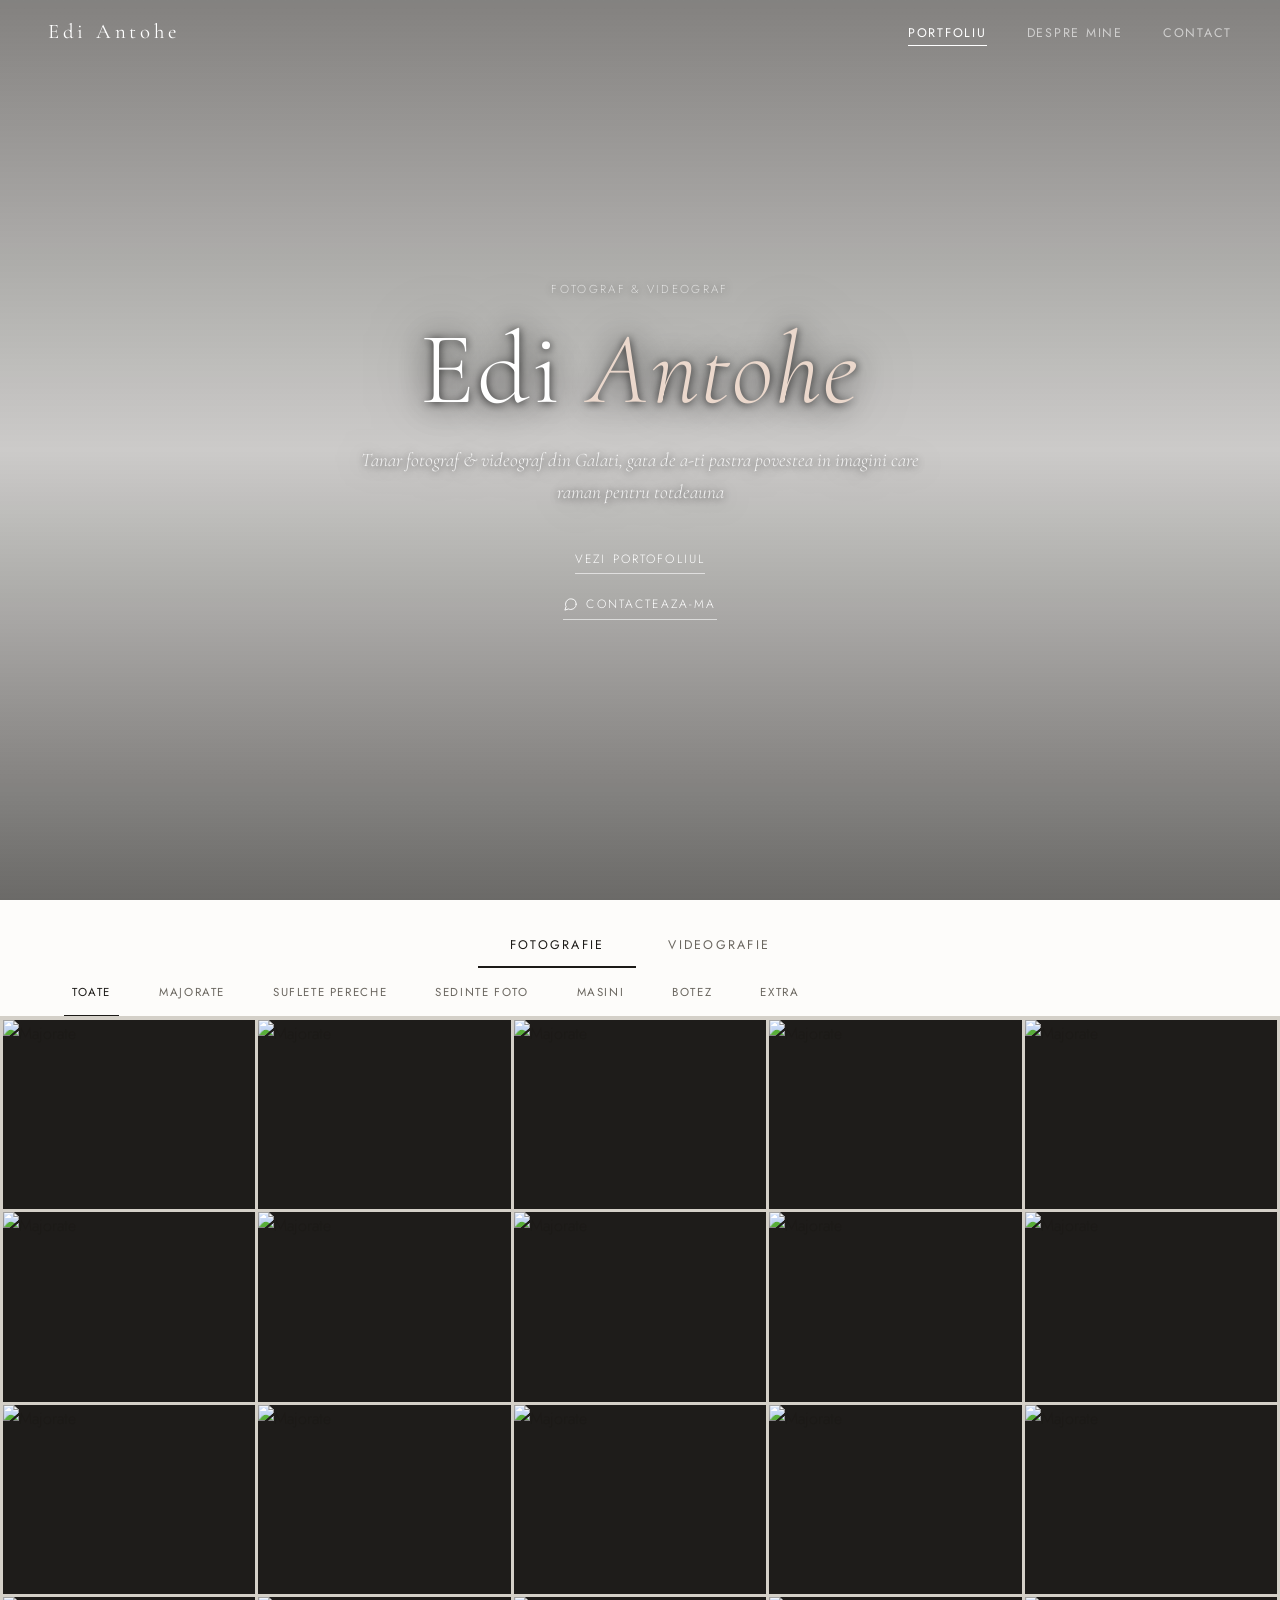
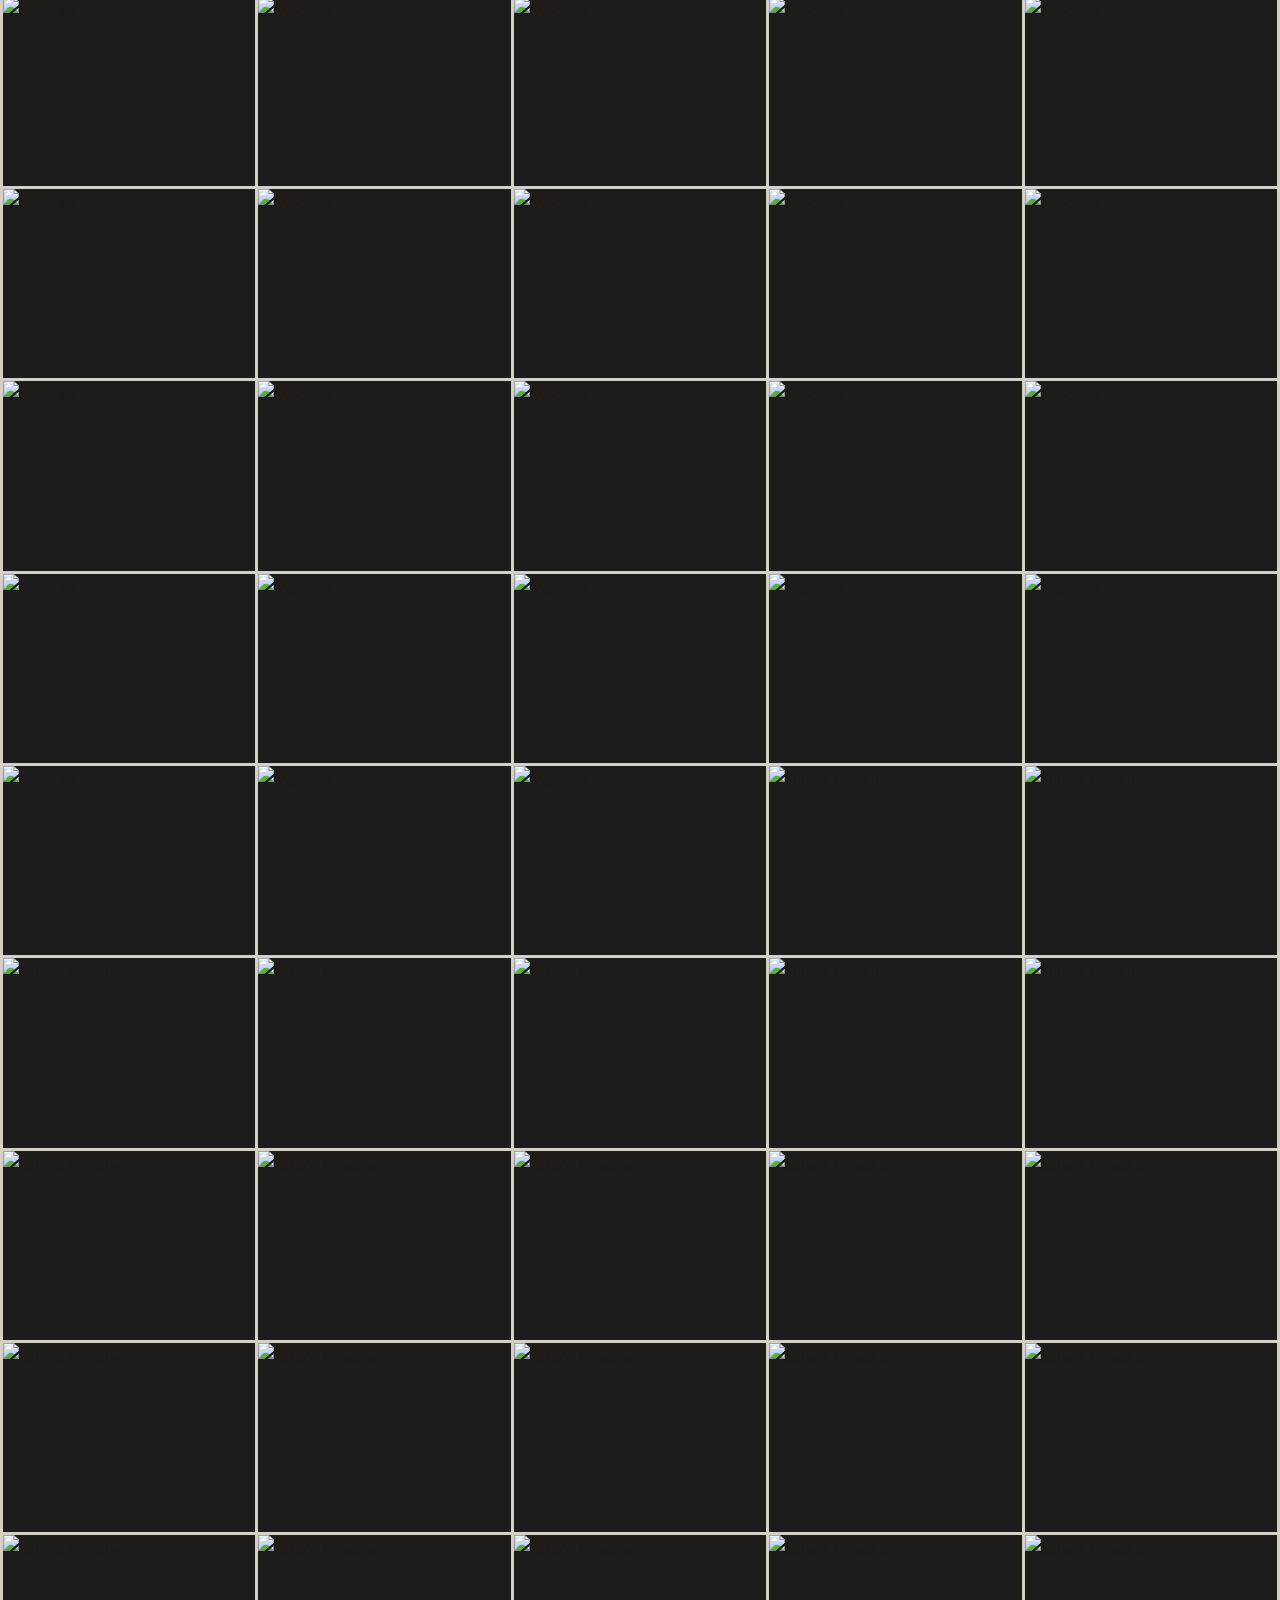
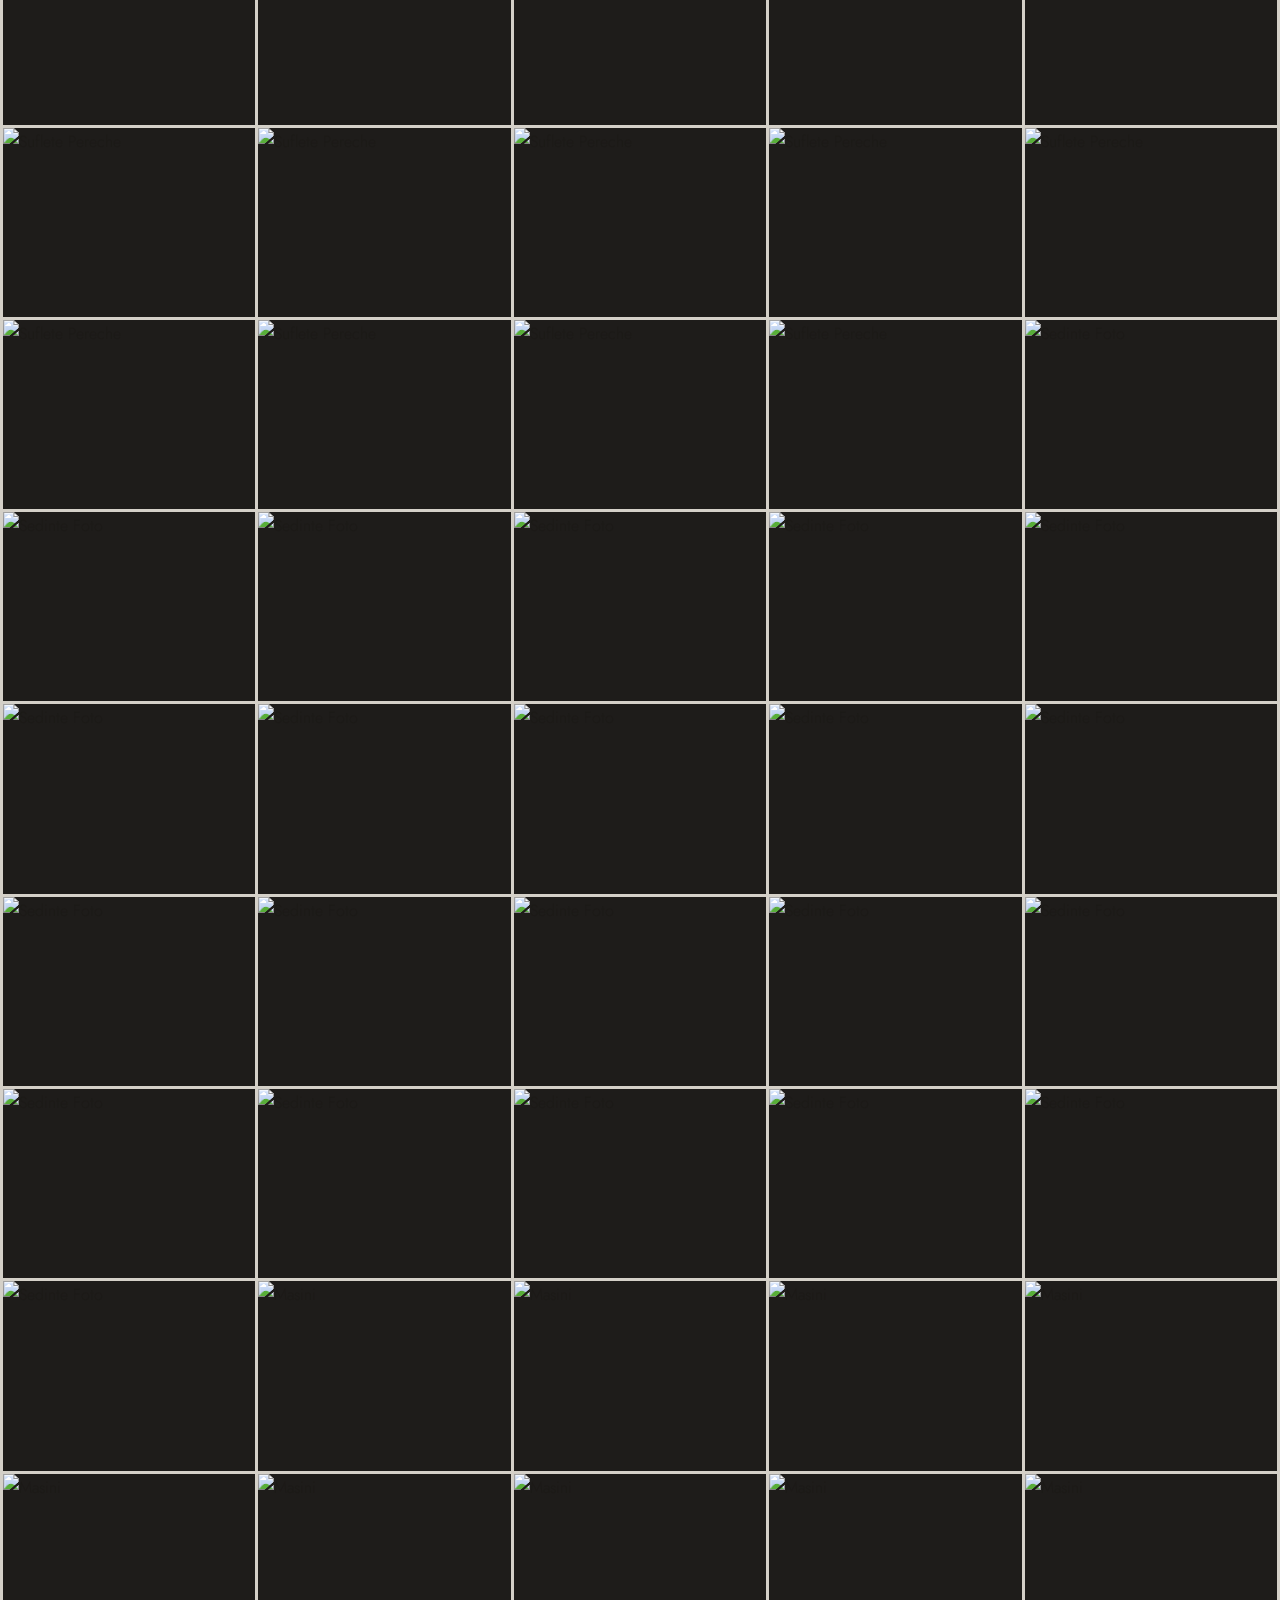
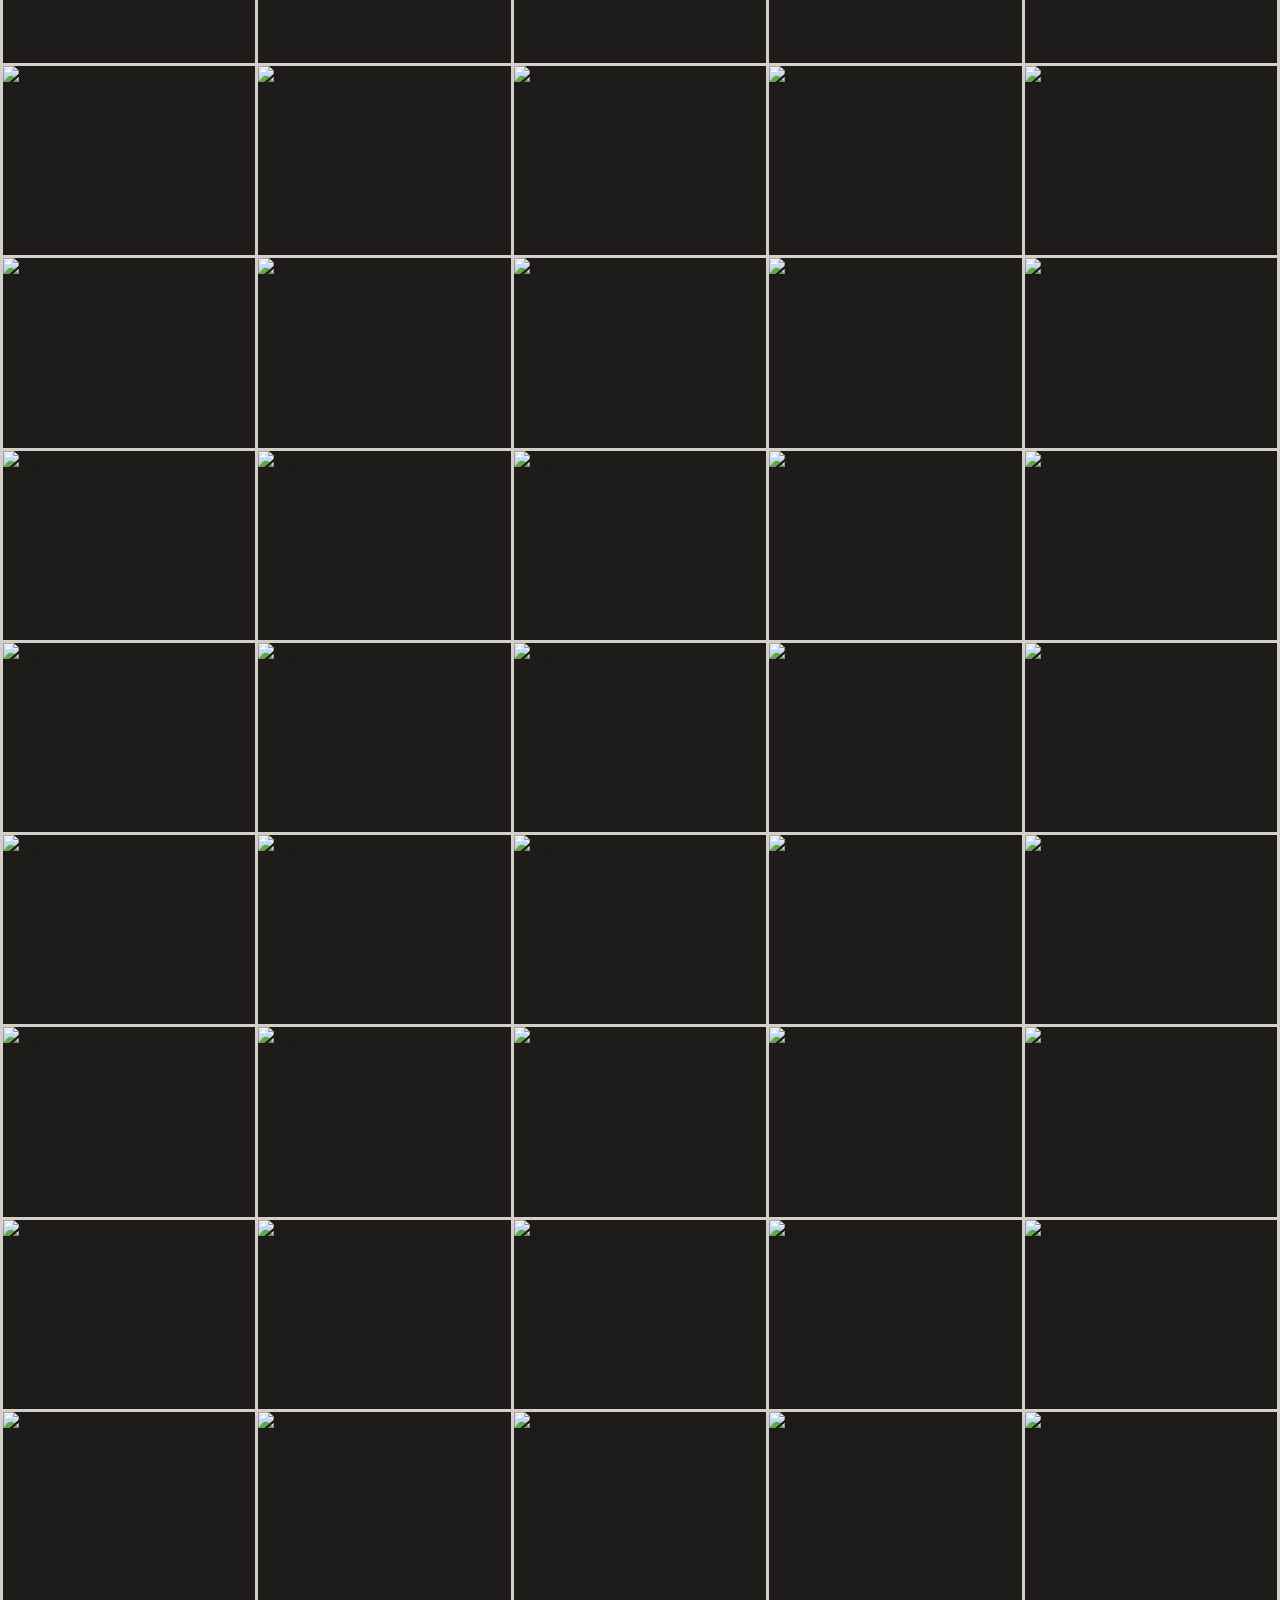
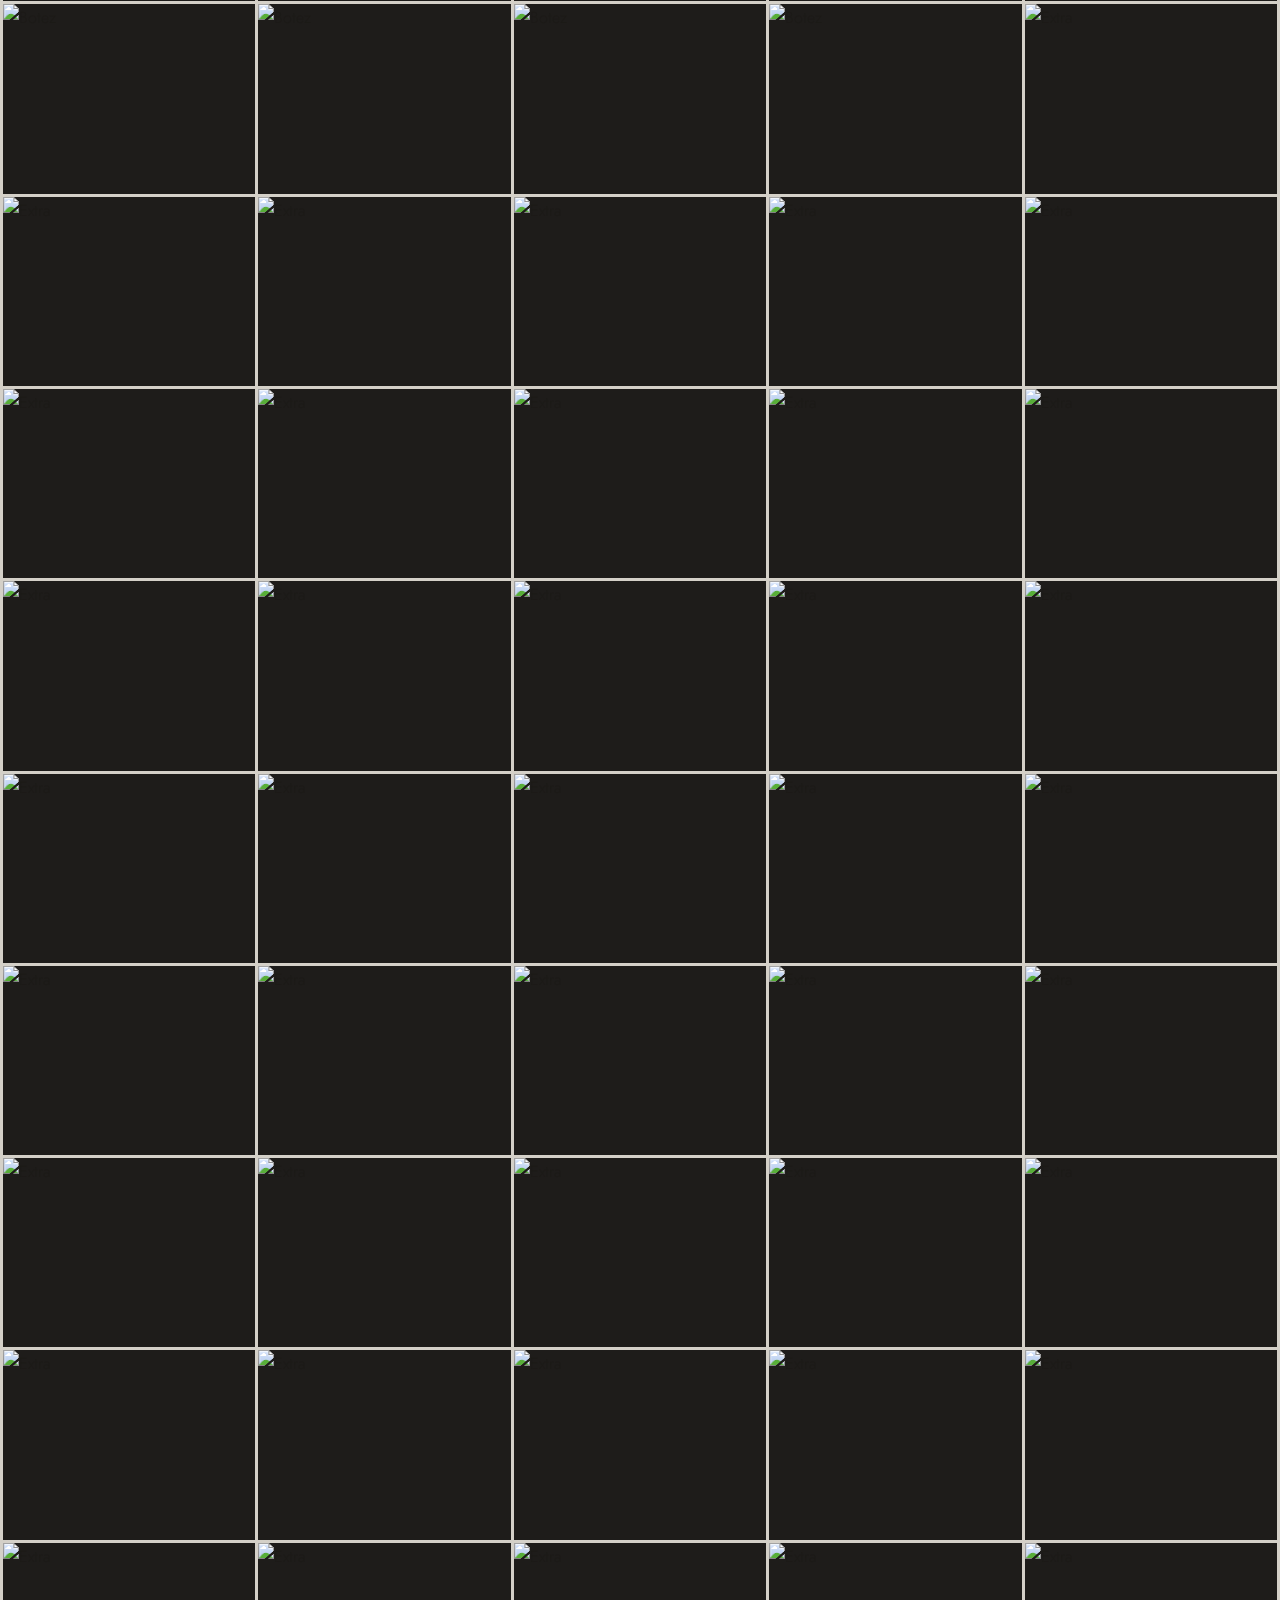
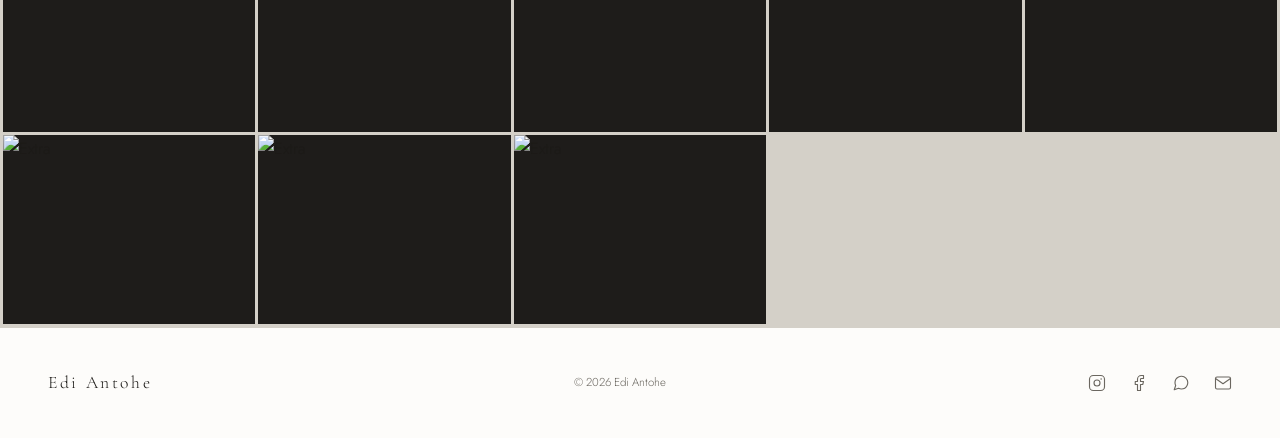
==== commit eca7877b: "Update index.html" ====
--- a/index.html
+++ b/index.html
@@ -118,7 +118,11 @@
 .filter-btn.active,.filter-btn:hover{color:var(--dark)}
 .filter-btn.active::after{transform:scaleX(1)}
 
-/* GALLERY */
+/* TOGGLE TRANSITION */
+.gallery,.video-gallery{animation:none}
+.gallery.switching,.video-gallery.switching{animation:sectionFade .4s ease forwards}
+@keyframes sectionFade{from{opacity:0;transform:translateY(12px)}to{opacity:1;transform:translateY(0)}}
+  
 /* GALLERY */
 .gallery{display:flex;gap:3px;padding:3px;background:var(--line);min-height:200px;align-items:flex-start}
 .masonry-col{display:flex;flex-direction:column;gap:3px;flex:1;min-width:0}
@@ -319,6 +323,7 @@
 }
 
 async function renderGallery(photos) {
+  return new Promise(async resolve => {
   gallery.innerHTML = '<div class="gallery-loading">Se incarca...</div>';
 
   if (photos.length === 0) {
@@ -365,12 +370,14 @@
     div.addEventListener('click', () => openLightbox(globalIndex));
     colEls[shortest].appendChild(div);
   });
+        resolve();
+  });
 }
 
 function applyFilter(f) {
   activeFilter = f;
   visible = f === 'all' ? allPhotos : allPhotos.filter(p => p.category === f);
-  renderGallery(visible);
+  renderGallery(visible).then(() => triggerFade(galleryEl));
   document.querySelectorAll('.filter-btn').forEach(b => b.classList.toggle('active', b.dataset.f === f));
 }
 
@@ -548,12 +555,19 @@
 const galleryEl = document.getElementById('gallery');
 const galleryHeaderEl = document.getElementById('galleryHeader');
 
+function triggerFade(el) {
+  el.classList.remove('switching');
+  void el.offsetWidth; // force reflow
+  el.classList.add('switching');
+}
+
 btnPhoto.addEventListener('click', () => {
   btnPhoto.classList.add('active');
   btnVideo.classList.remove('active');
+  videoGallery.style.display = 'none';
+  galleryHeaderEl.style.display = 'block';
   galleryEl.style.display = 'flex';
-  galleryHeaderEl.style.display = 'block';
-  videoGallery.style.display = 'none';
+  triggerFade(galleryEl);
 });
 
 btnVideo.addEventListener('click', () => {
@@ -563,6 +577,7 @@
   galleryHeaderEl.style.display = 'none';
   videoGallery.style.display = 'grid';
   renderVideos();
+  triggerFade(videoGallery);
 });
   
 // ── BOOT: fetch photos.json ───────────────────────────────────────────────────
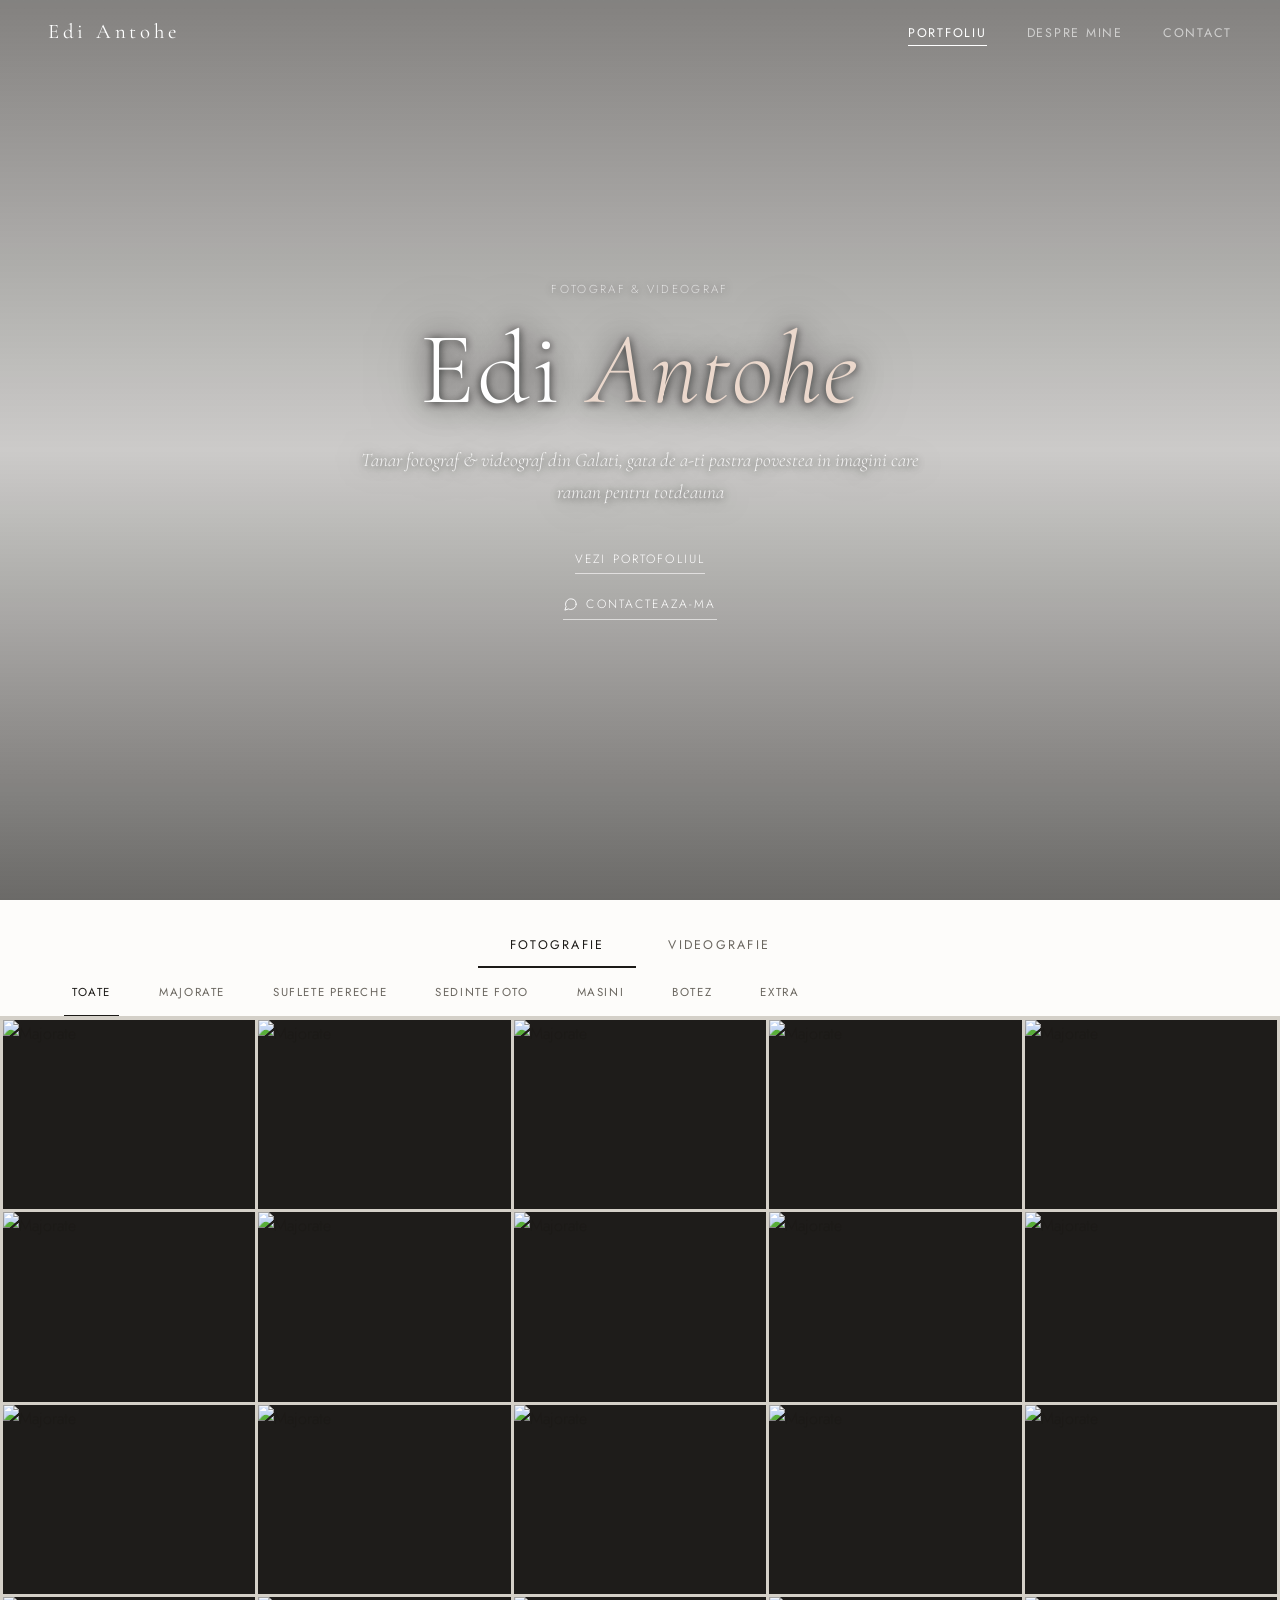
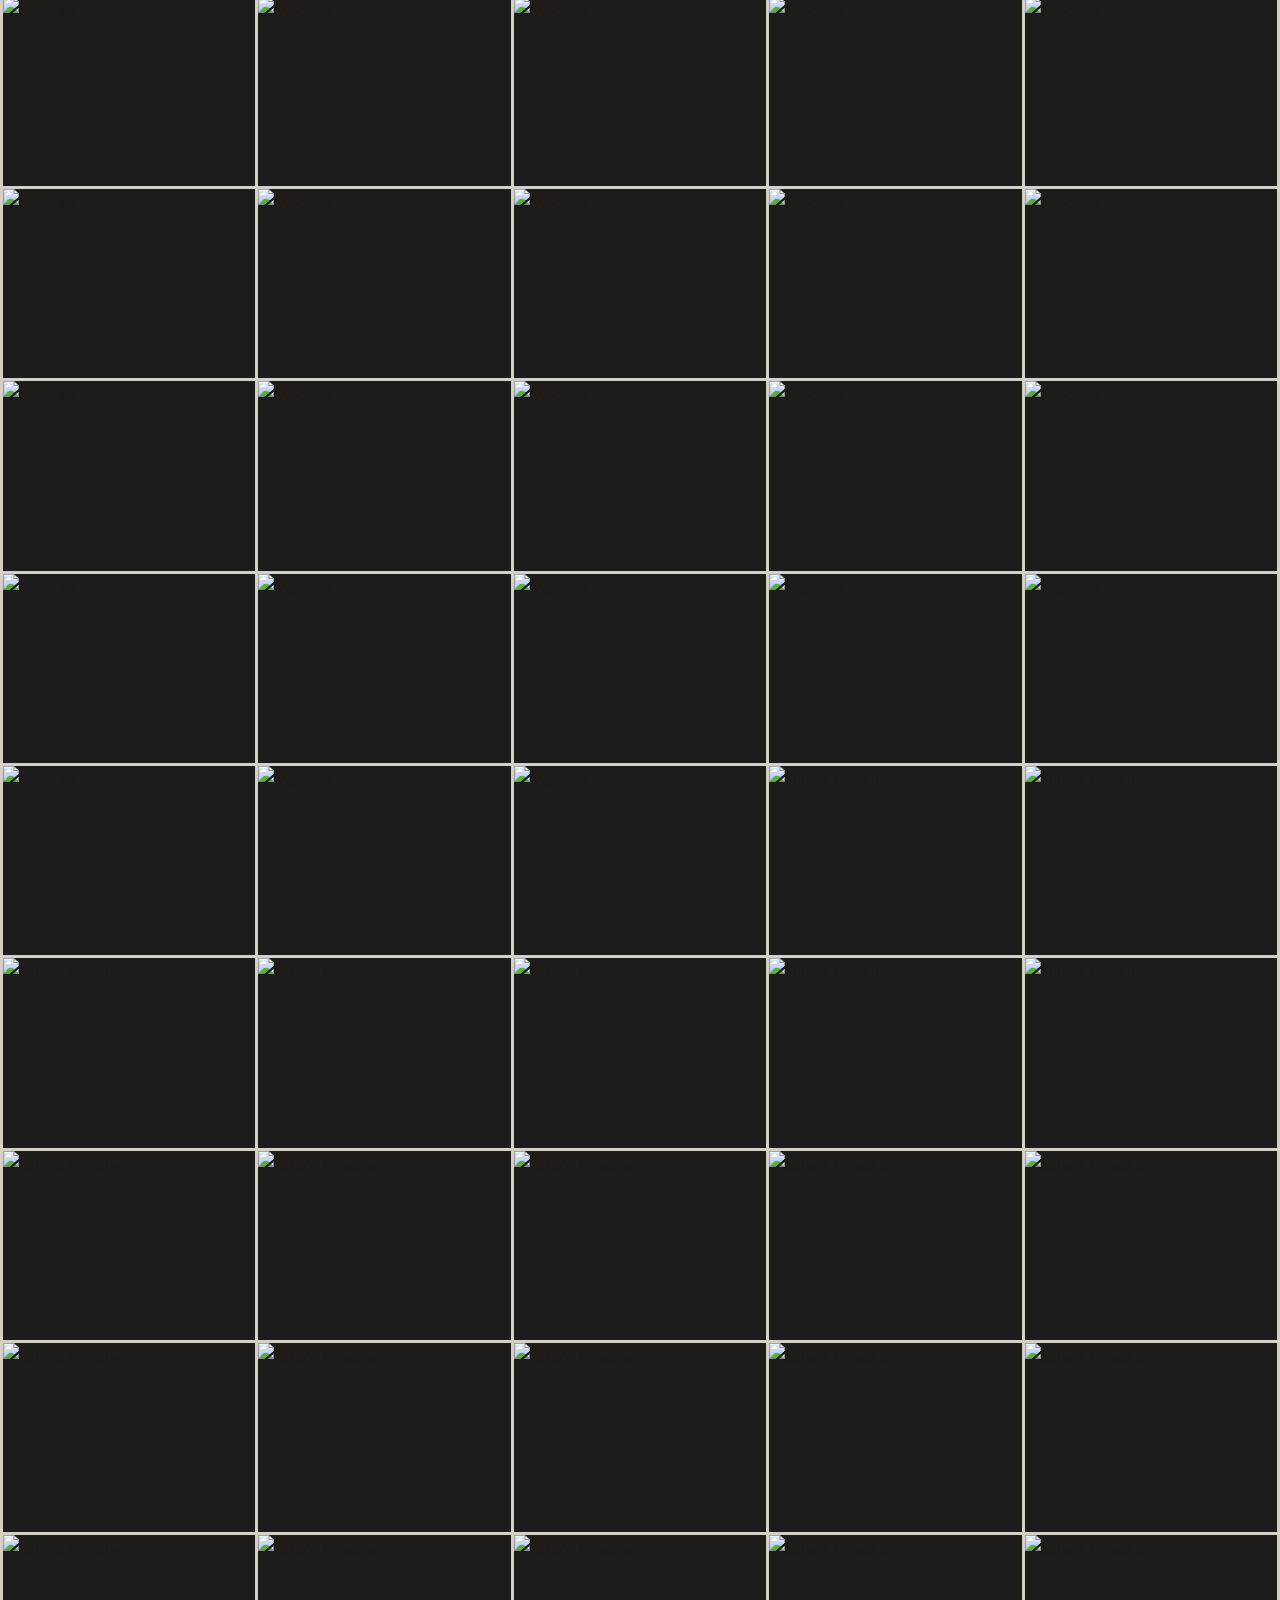
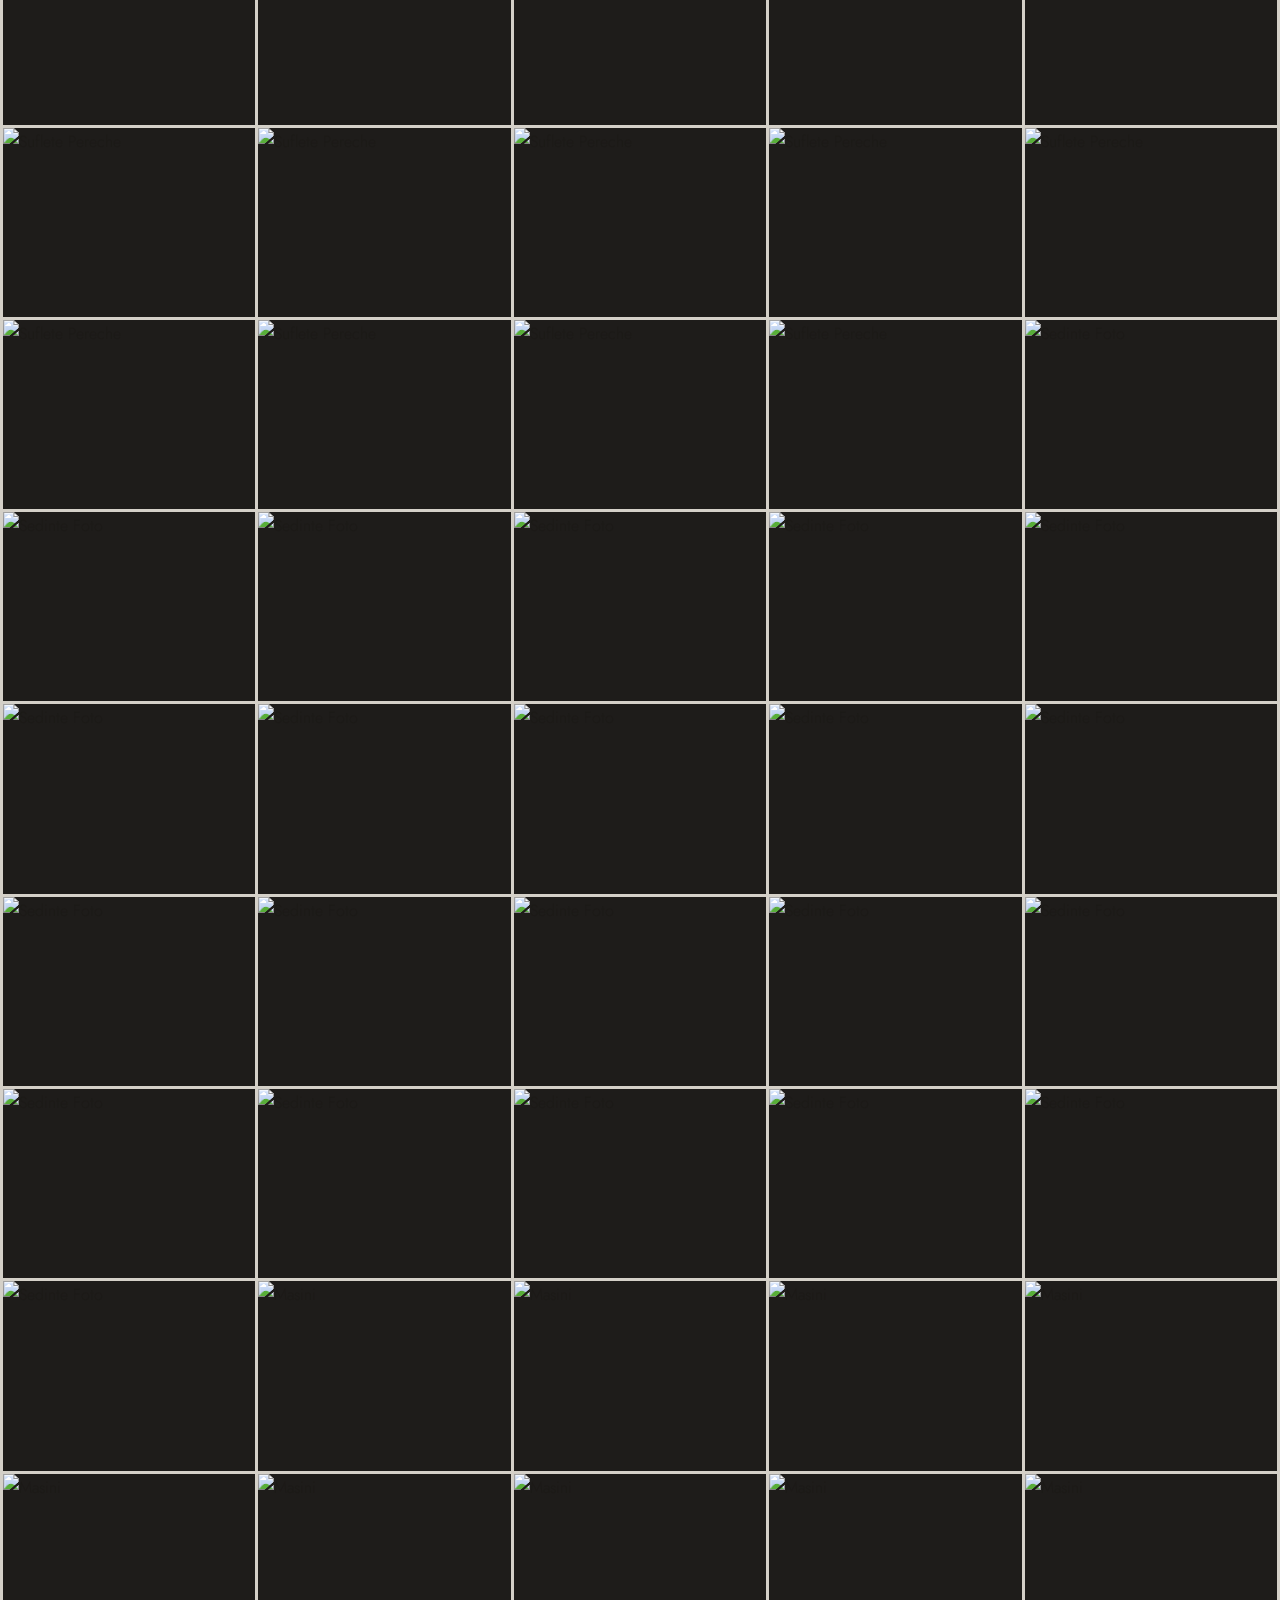
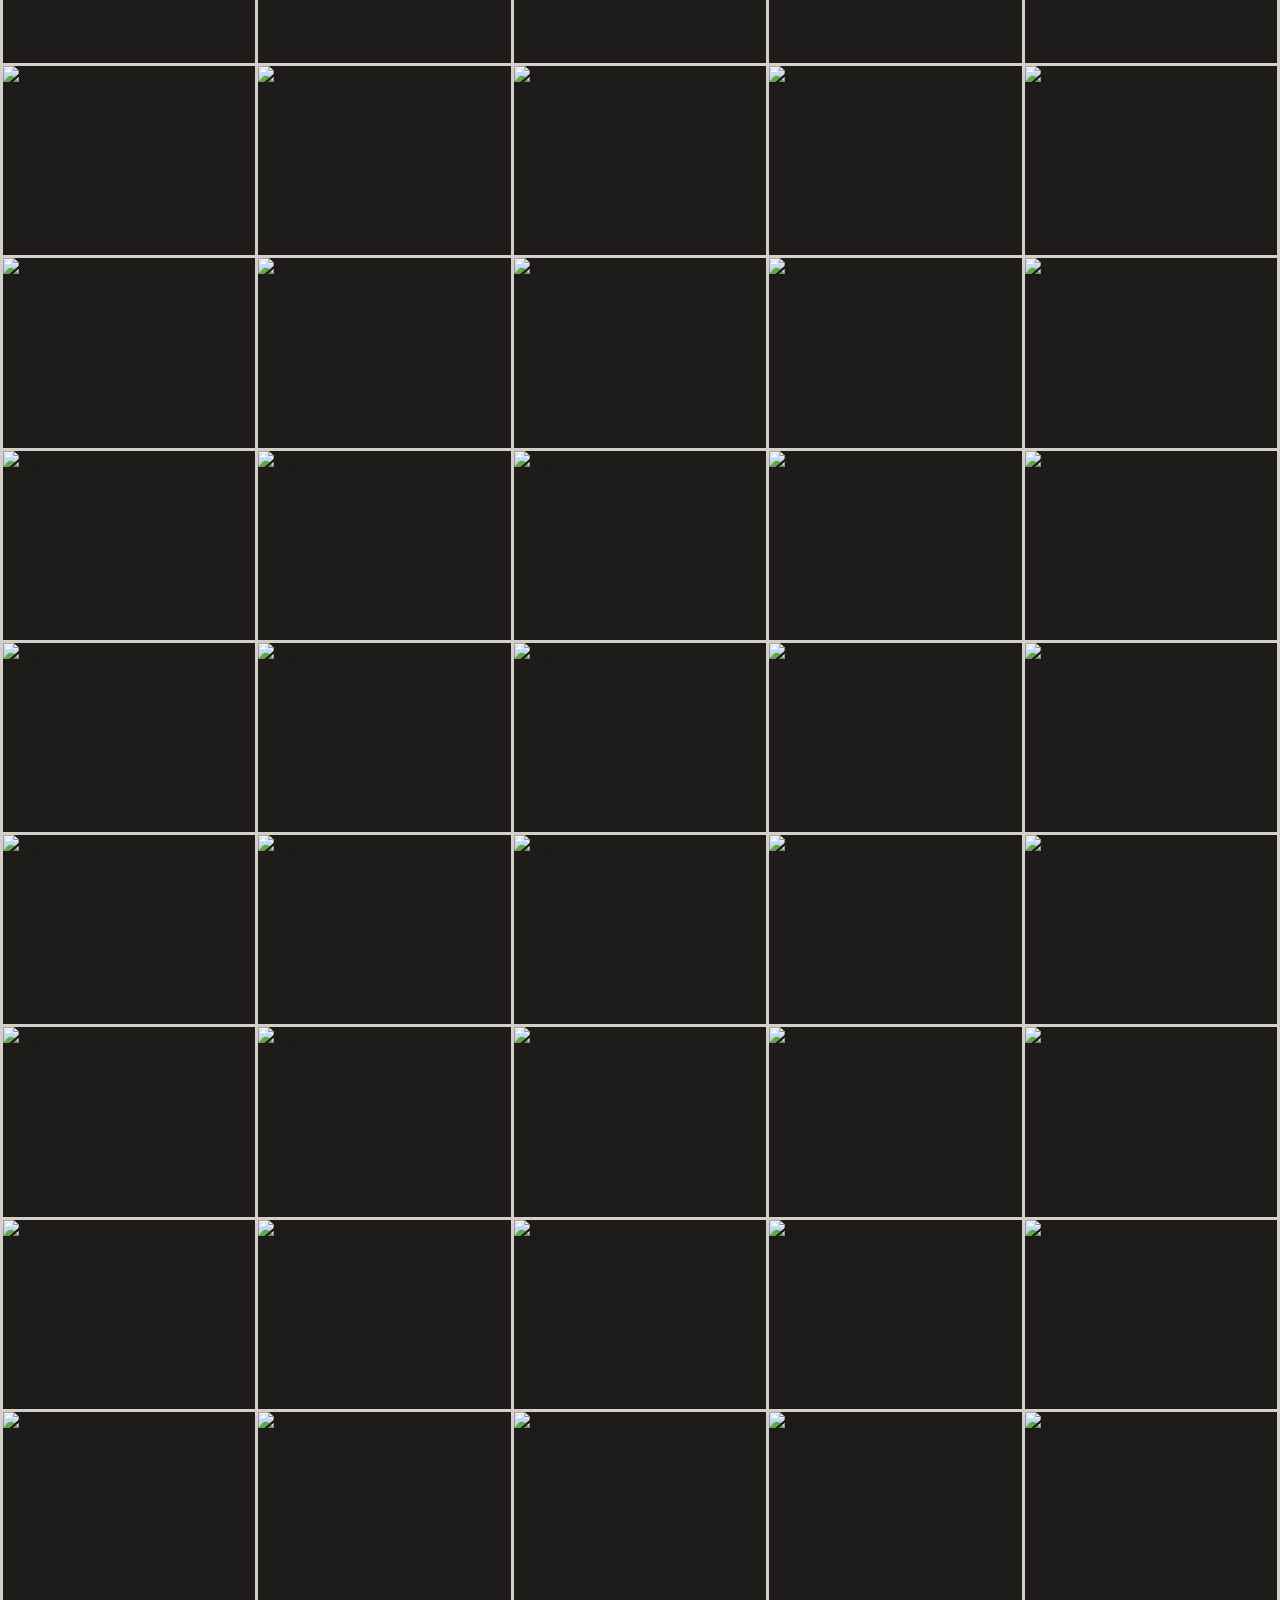
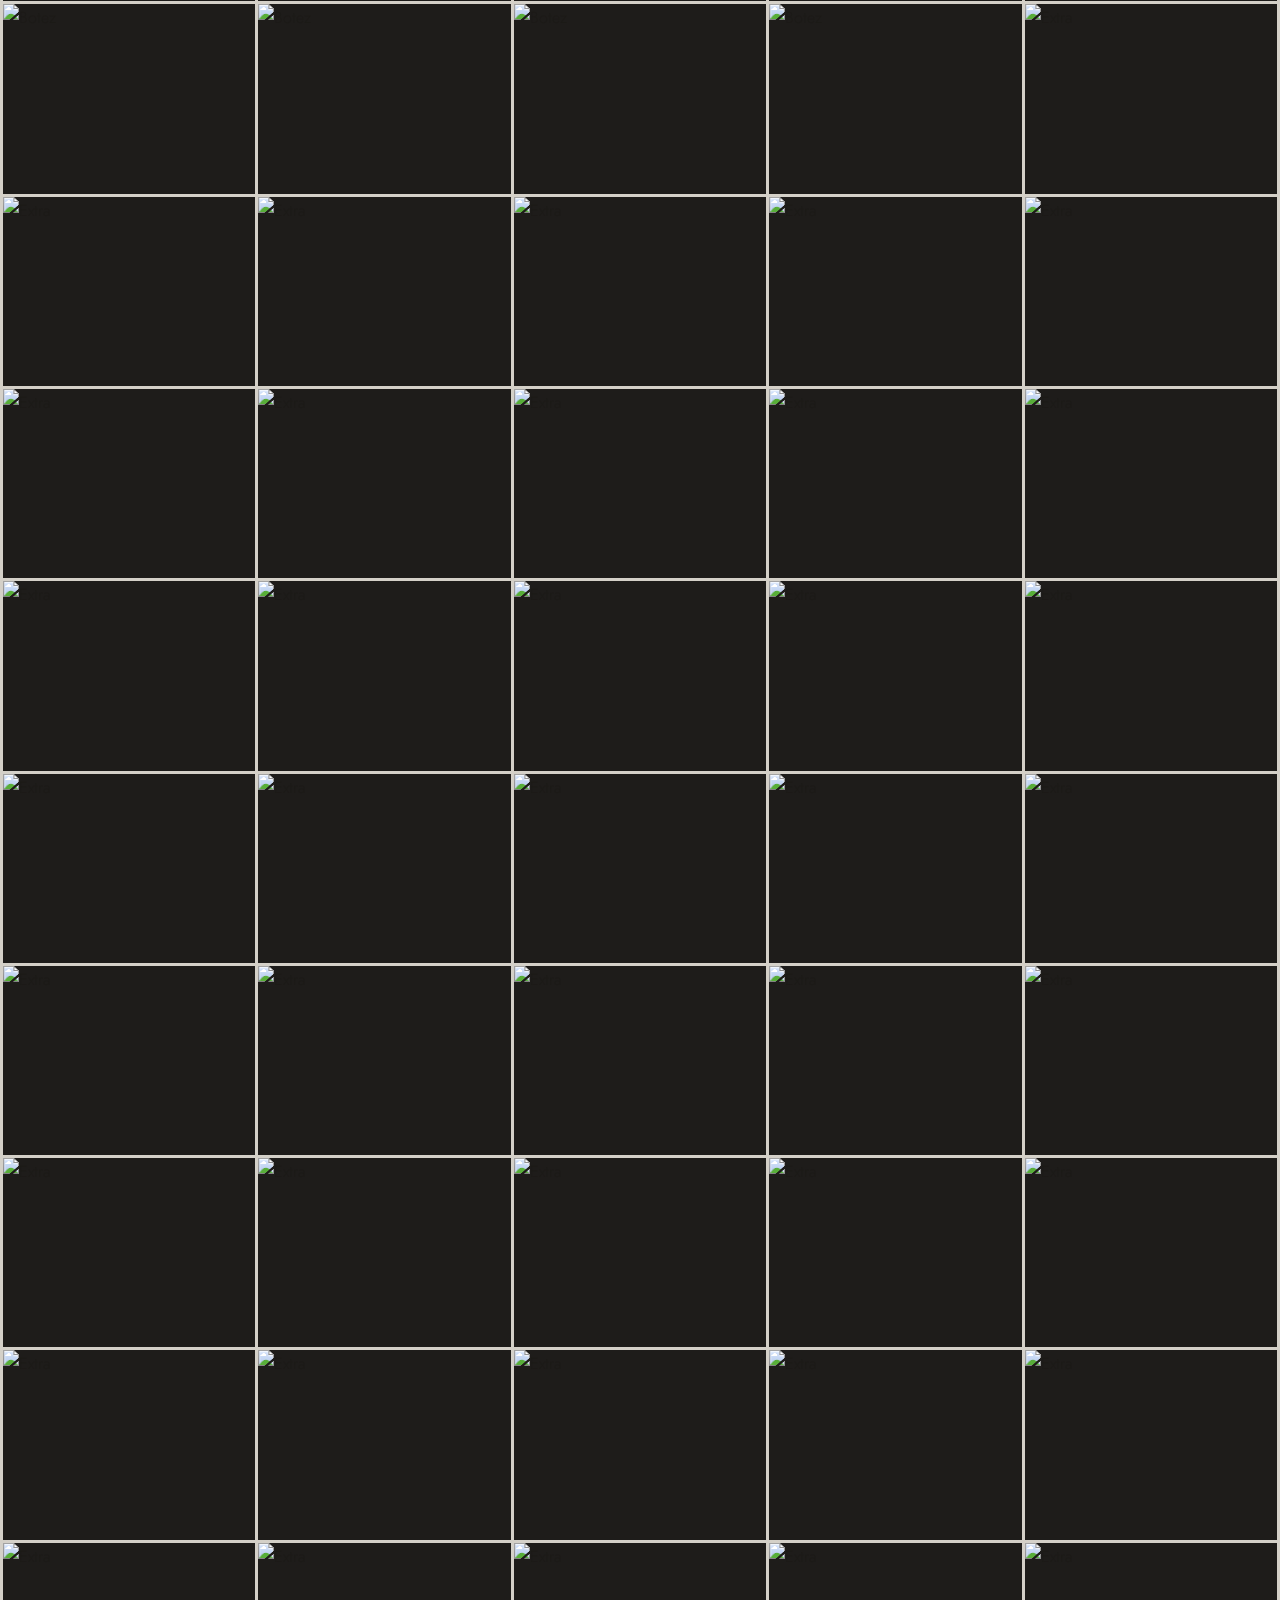
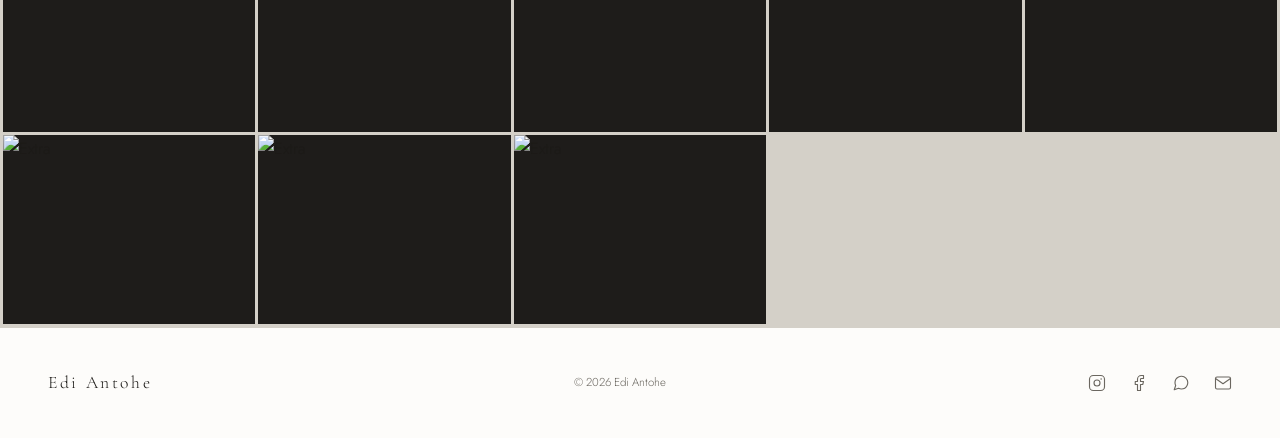
==== commit f4daf857: "Update index.html" ====
--- a/index.html
+++ b/index.html
@@ -183,6 +183,11 @@
 .f-links a svg{display:block;transition:color var(--ease)}
 .f-links a{color:var(--mid);text-decoration:none;transition:color var(--ease);display:block}
 .f-links a:hover{color:var(--dark)}
+
+/* PAGE TRANSITION */
+body{animation:pageFade .4s ease forwards}
+@keyframes pageFade{from{opacity:0;transform:translateY(12px)}to{opacity:1;transform:translateY(0)}}
+
 </style>
 </head>
 <body>
@@ -600,6 +605,18 @@
 if (window.location.pathname.includes('/video') || window.location.hash === '#video') {
   btnVideo.click();
 }
+
+// Page exit animation
+document.querySelectorAll('a').forEach(a => {
+  const href = a.getAttribute('href');
+  if (!href || href.startsWith('#') || href.startsWith('http') || href.startsWith('mailto') || href.startsWith('tel') || href.startsWith('https')) return;
+  a.addEventListener('click', e => {
+    e.preventDefault();
+    document.body.style.animation = 'pageFade .3s ease reverse forwards';
+    setTimeout(() => { window.location.href = href; }, 280);
+  });
+});
+  
 </script>
 </body>
 </html>
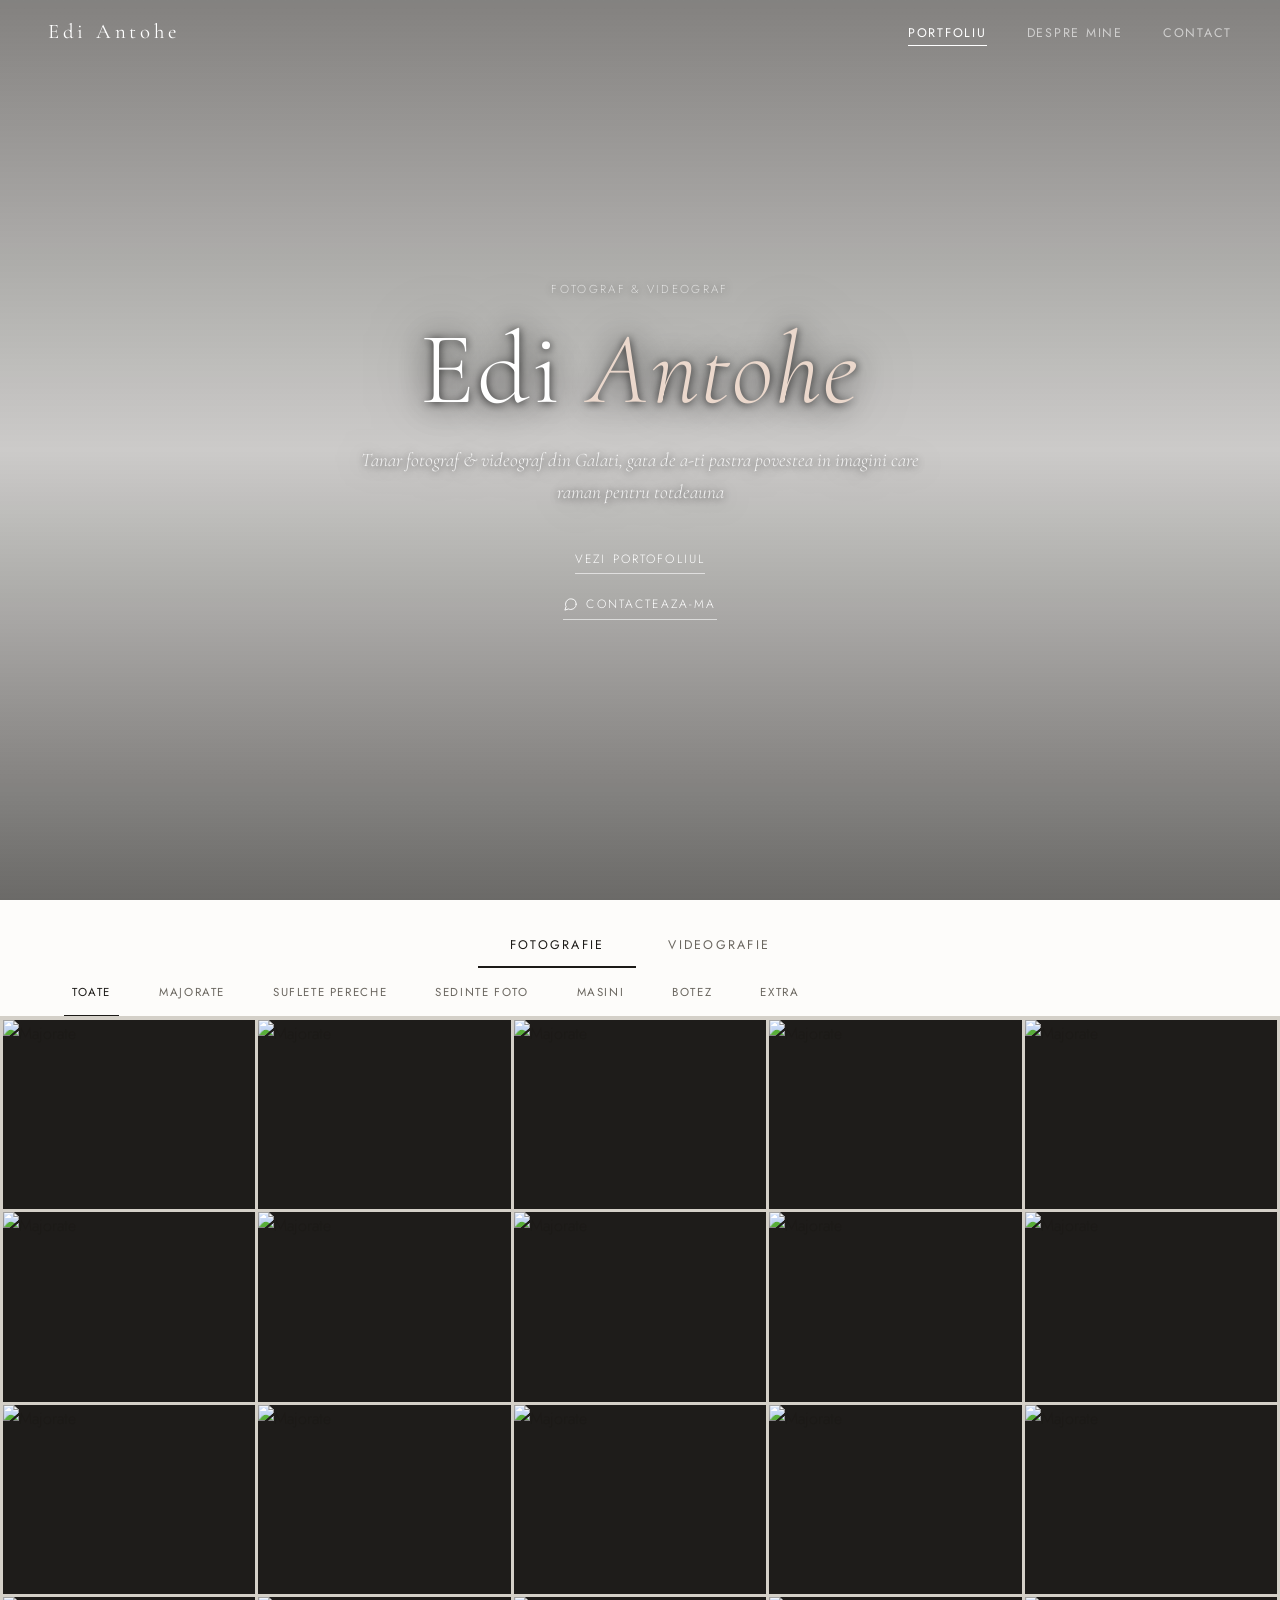
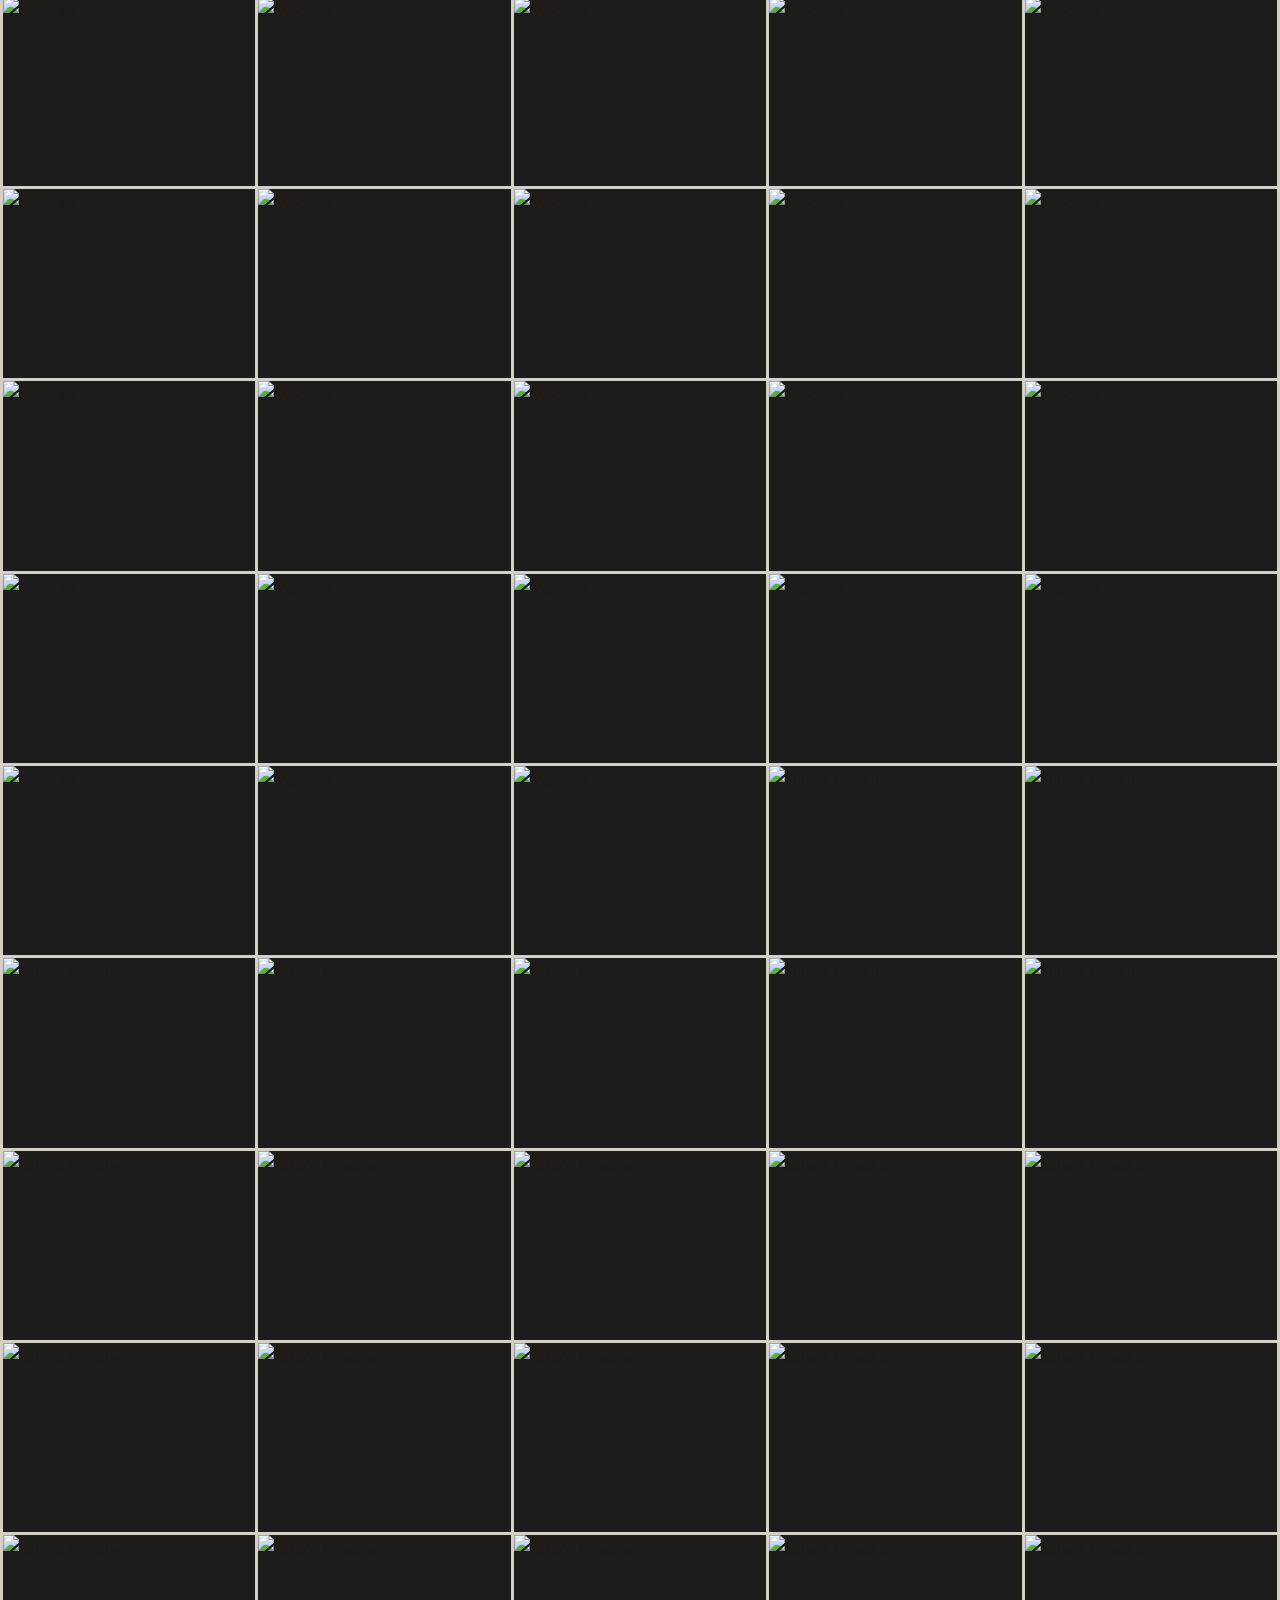
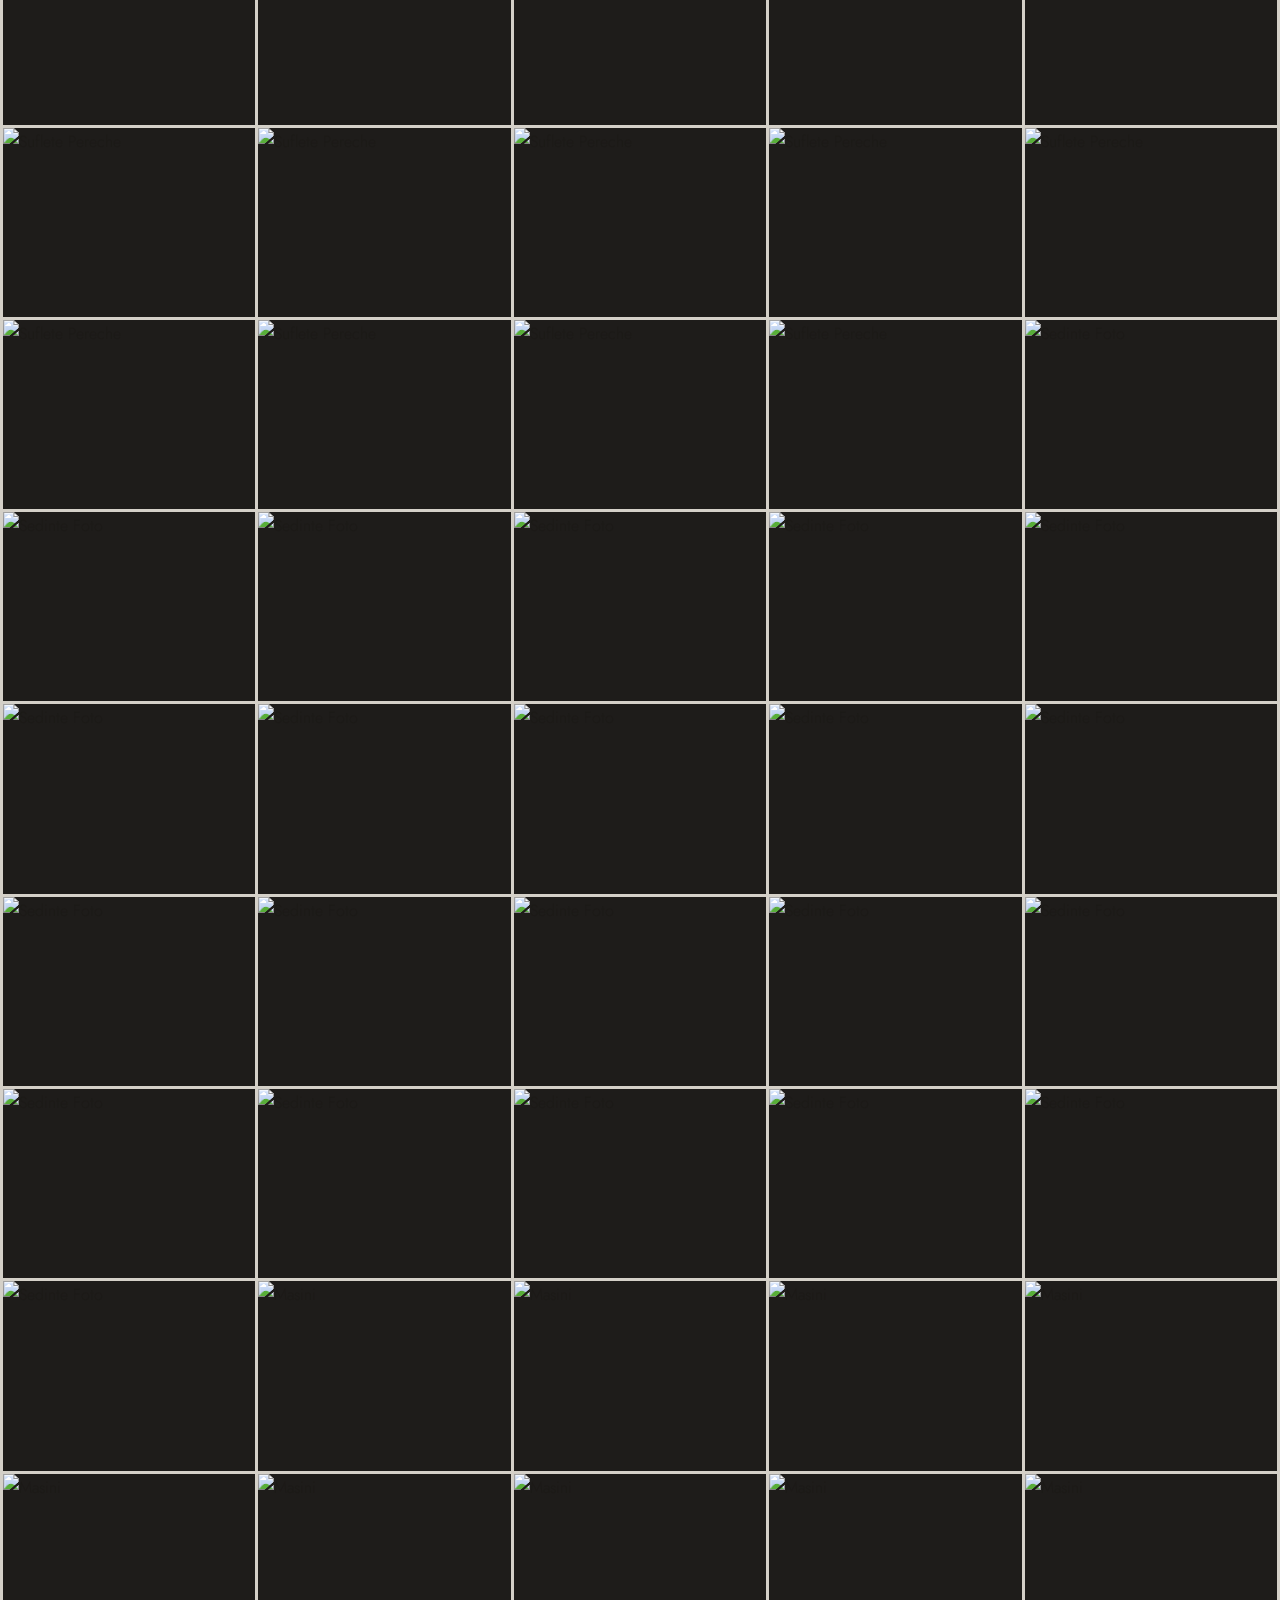
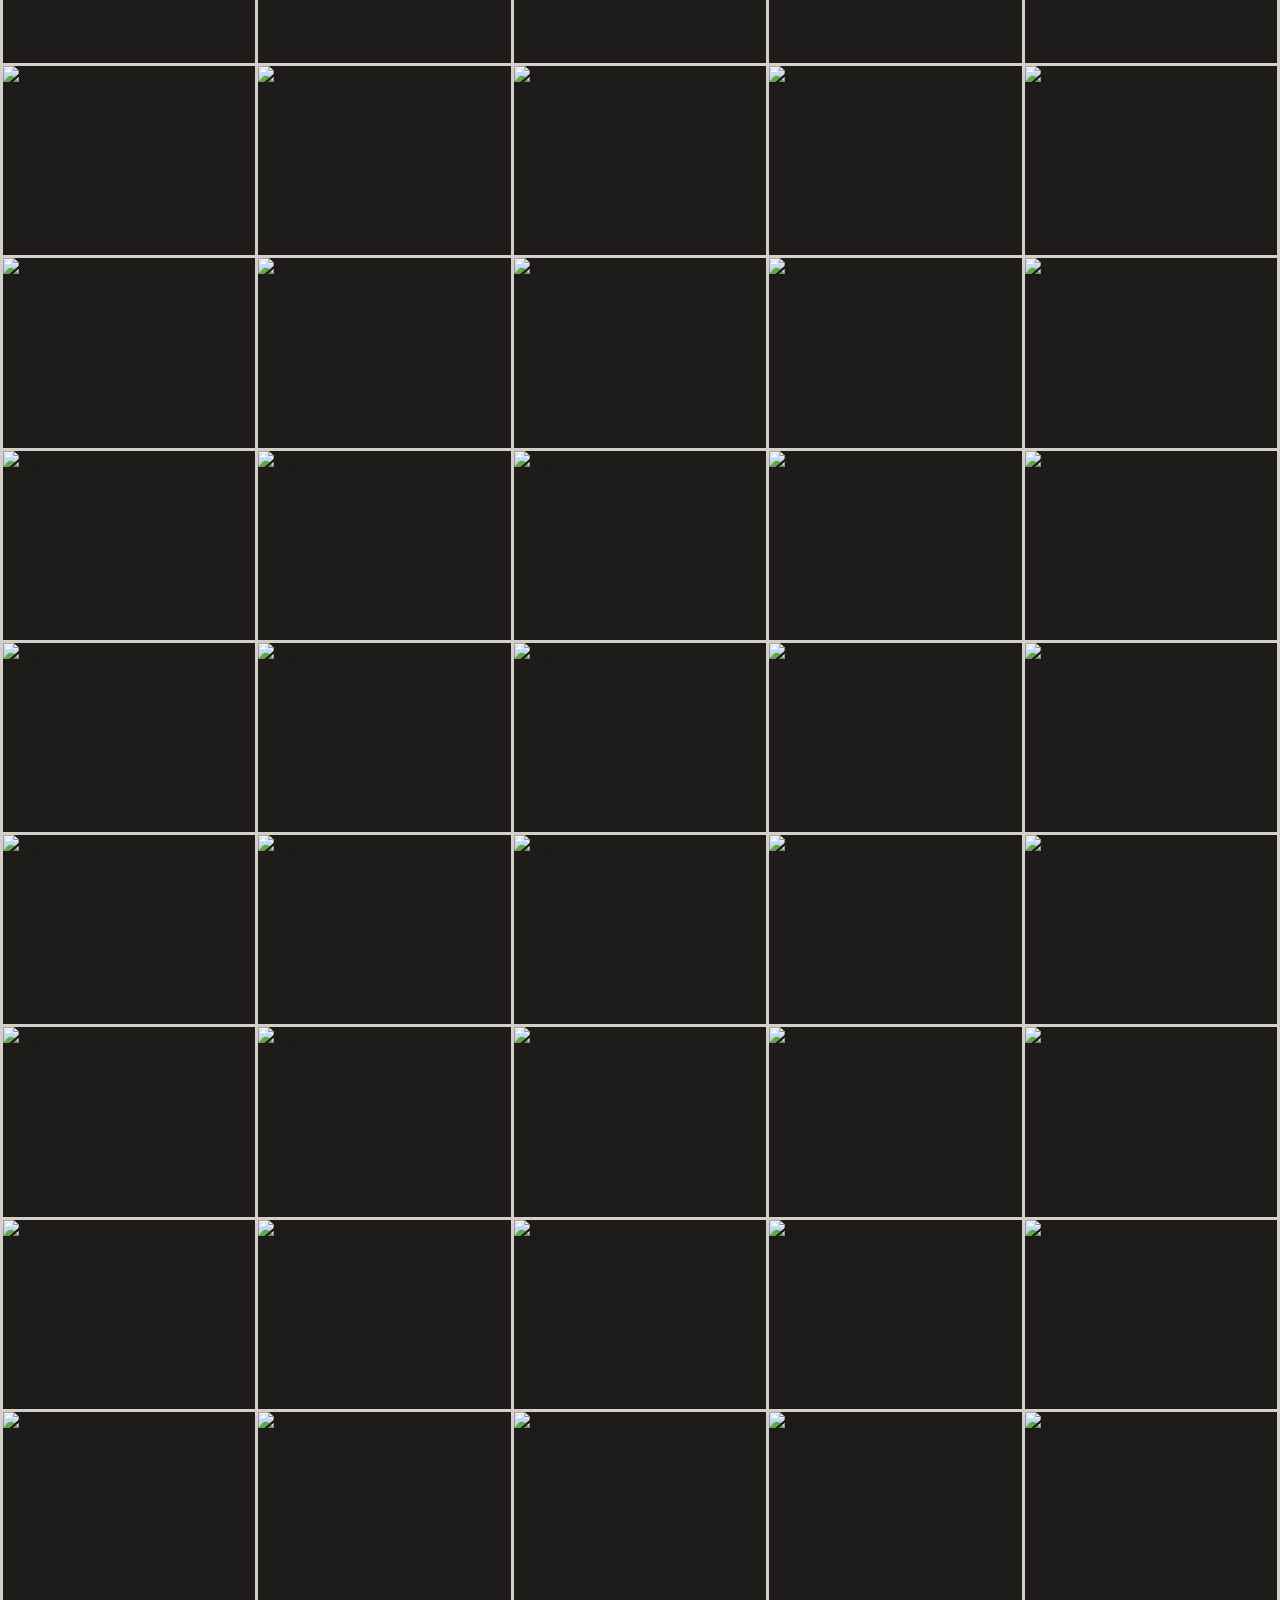
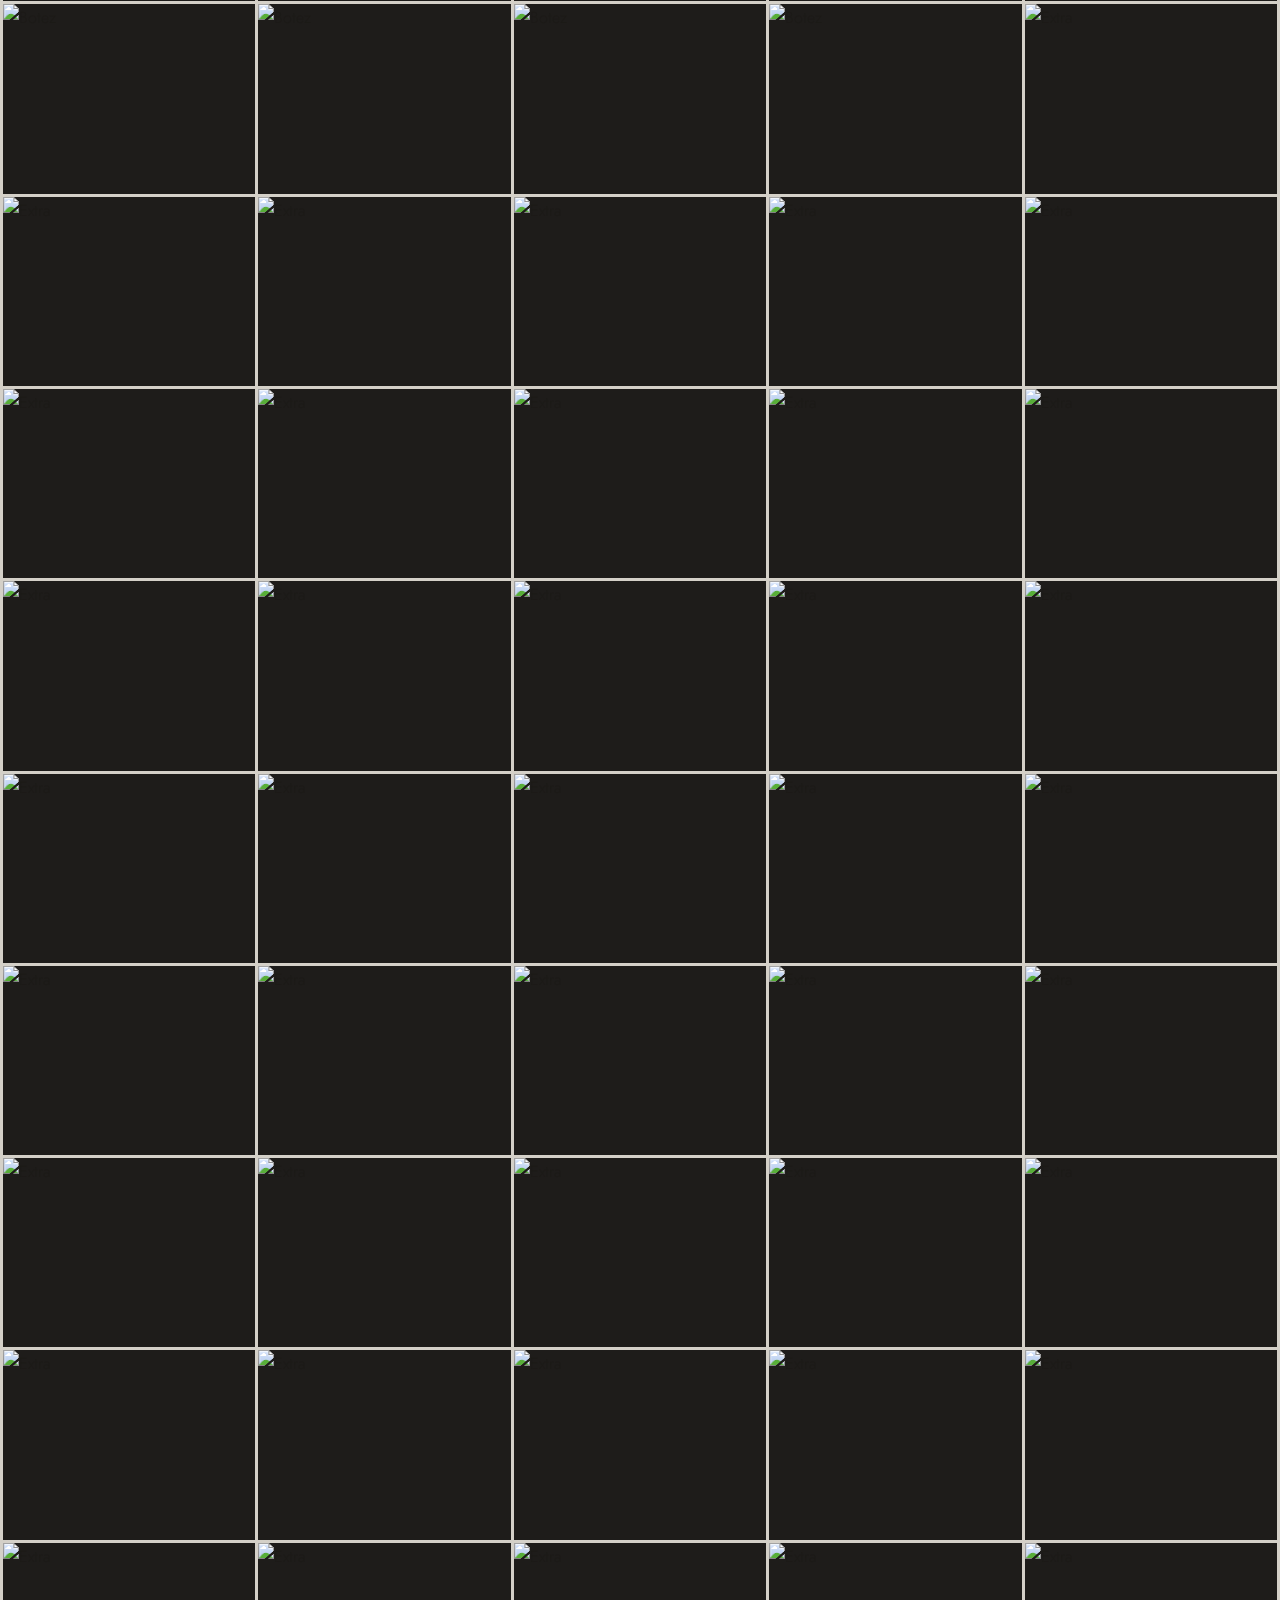
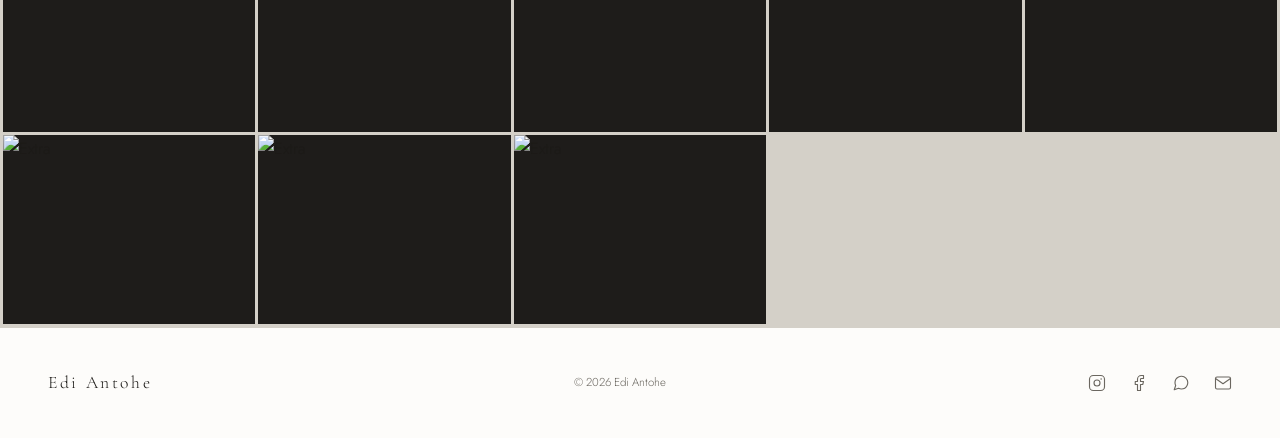
==== commit 49831585: "Update index.html" ====
--- a/index.html
+++ b/index.html
@@ -183,10 +183,6 @@
 .f-links a svg{display:block;transition:color var(--ease)}
 .f-links a{color:var(--mid);text-decoration:none;transition:color var(--ease);display:block}
 .f-links a:hover{color:var(--dark)}
-
-/* PAGE TRANSITION */
-body{animation:pageFade .4s ease forwards}
-@keyframes pageFade{from{opacity:0;transform:translateY(12px)}to{opacity:1;transform:translateY(0)}}
 
 </style>
 </head>
@@ -605,17 +601,6 @@
 if (window.location.pathname.includes('/video') || window.location.hash === '#video') {
   btnVideo.click();
 }
-
-// Page exit animation
-document.querySelectorAll('a').forEach(a => {
-  const href = a.getAttribute('href');
-  if (!href || href.startsWith('#') || href.startsWith('http') || href.startsWith('mailto') || href.startsWith('tel') || href.startsWith('https')) return;
-  a.addEventListener('click', e => {
-    e.preventDefault();
-    document.body.style.animation = 'pageFade .3s ease reverse forwards';
-    setTimeout(() => { window.location.href = href; }, 280);
-  });
-});
   
 </script>
 </body>
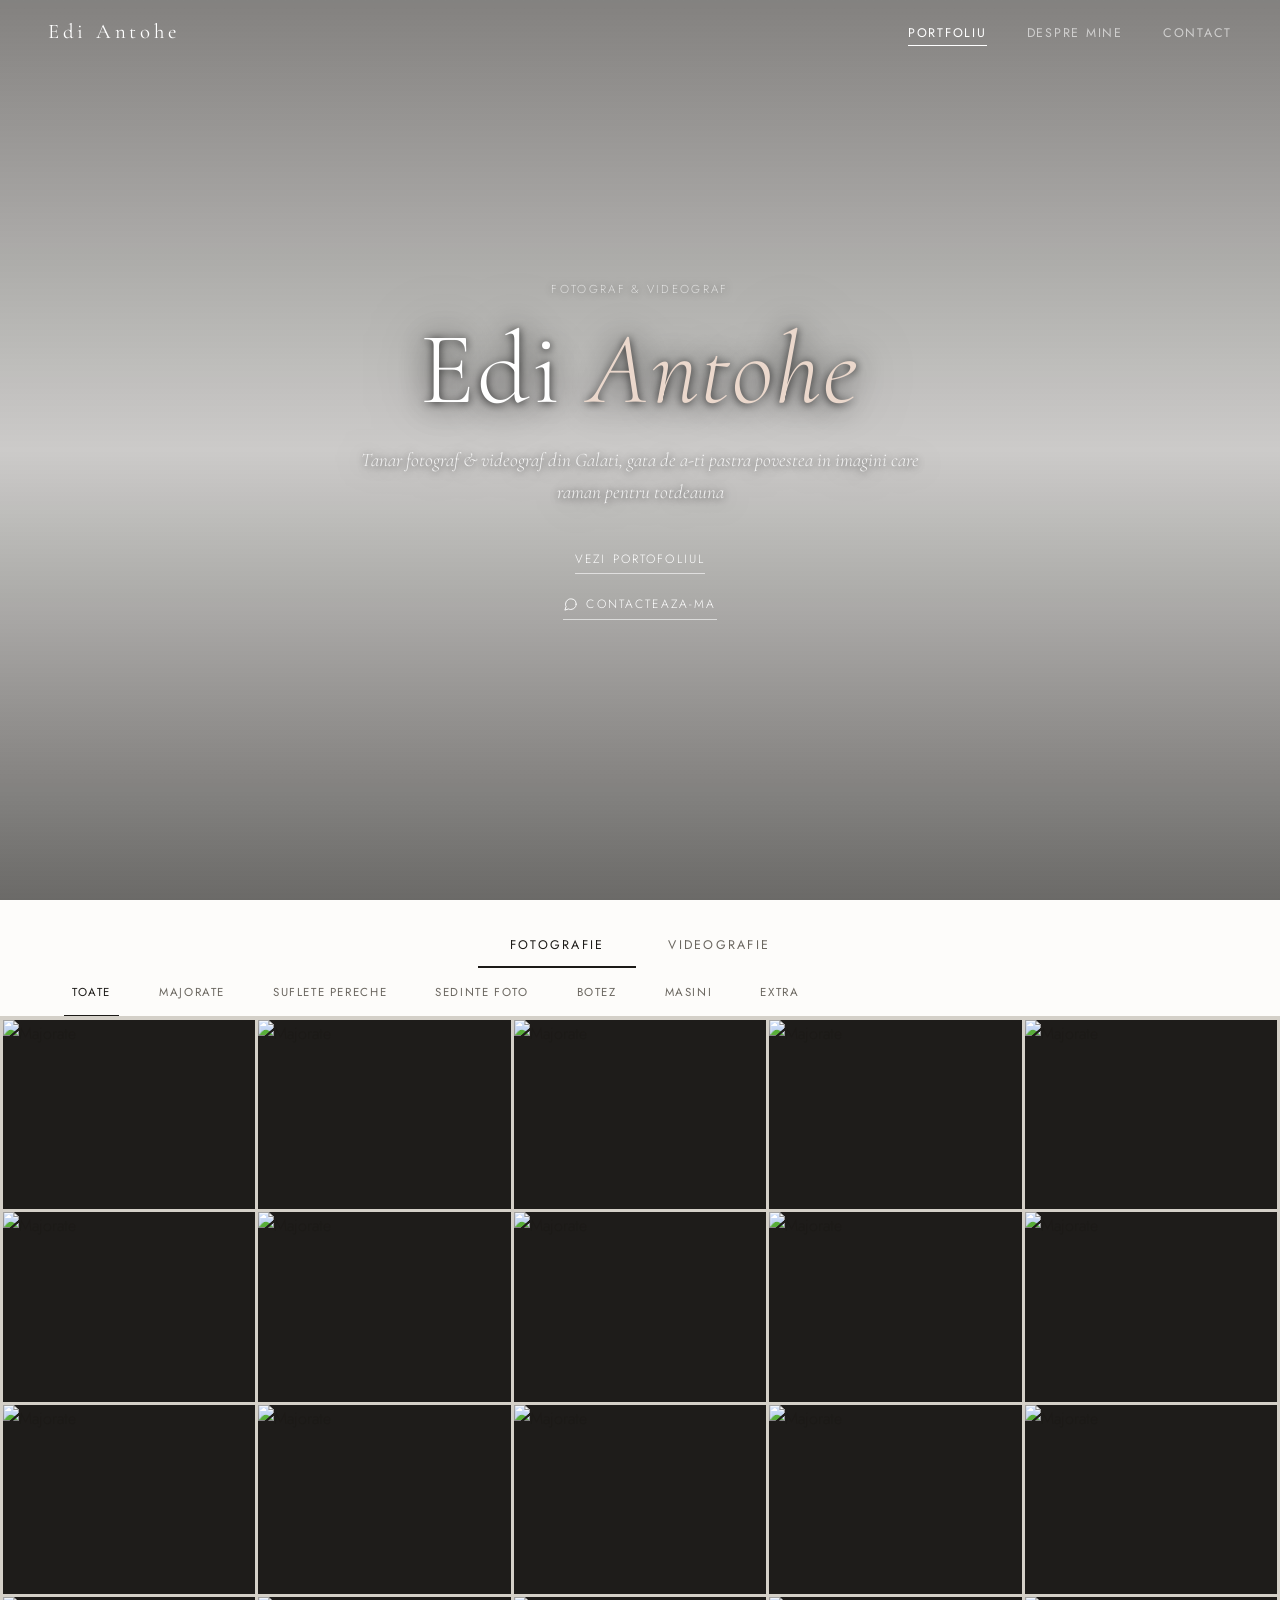
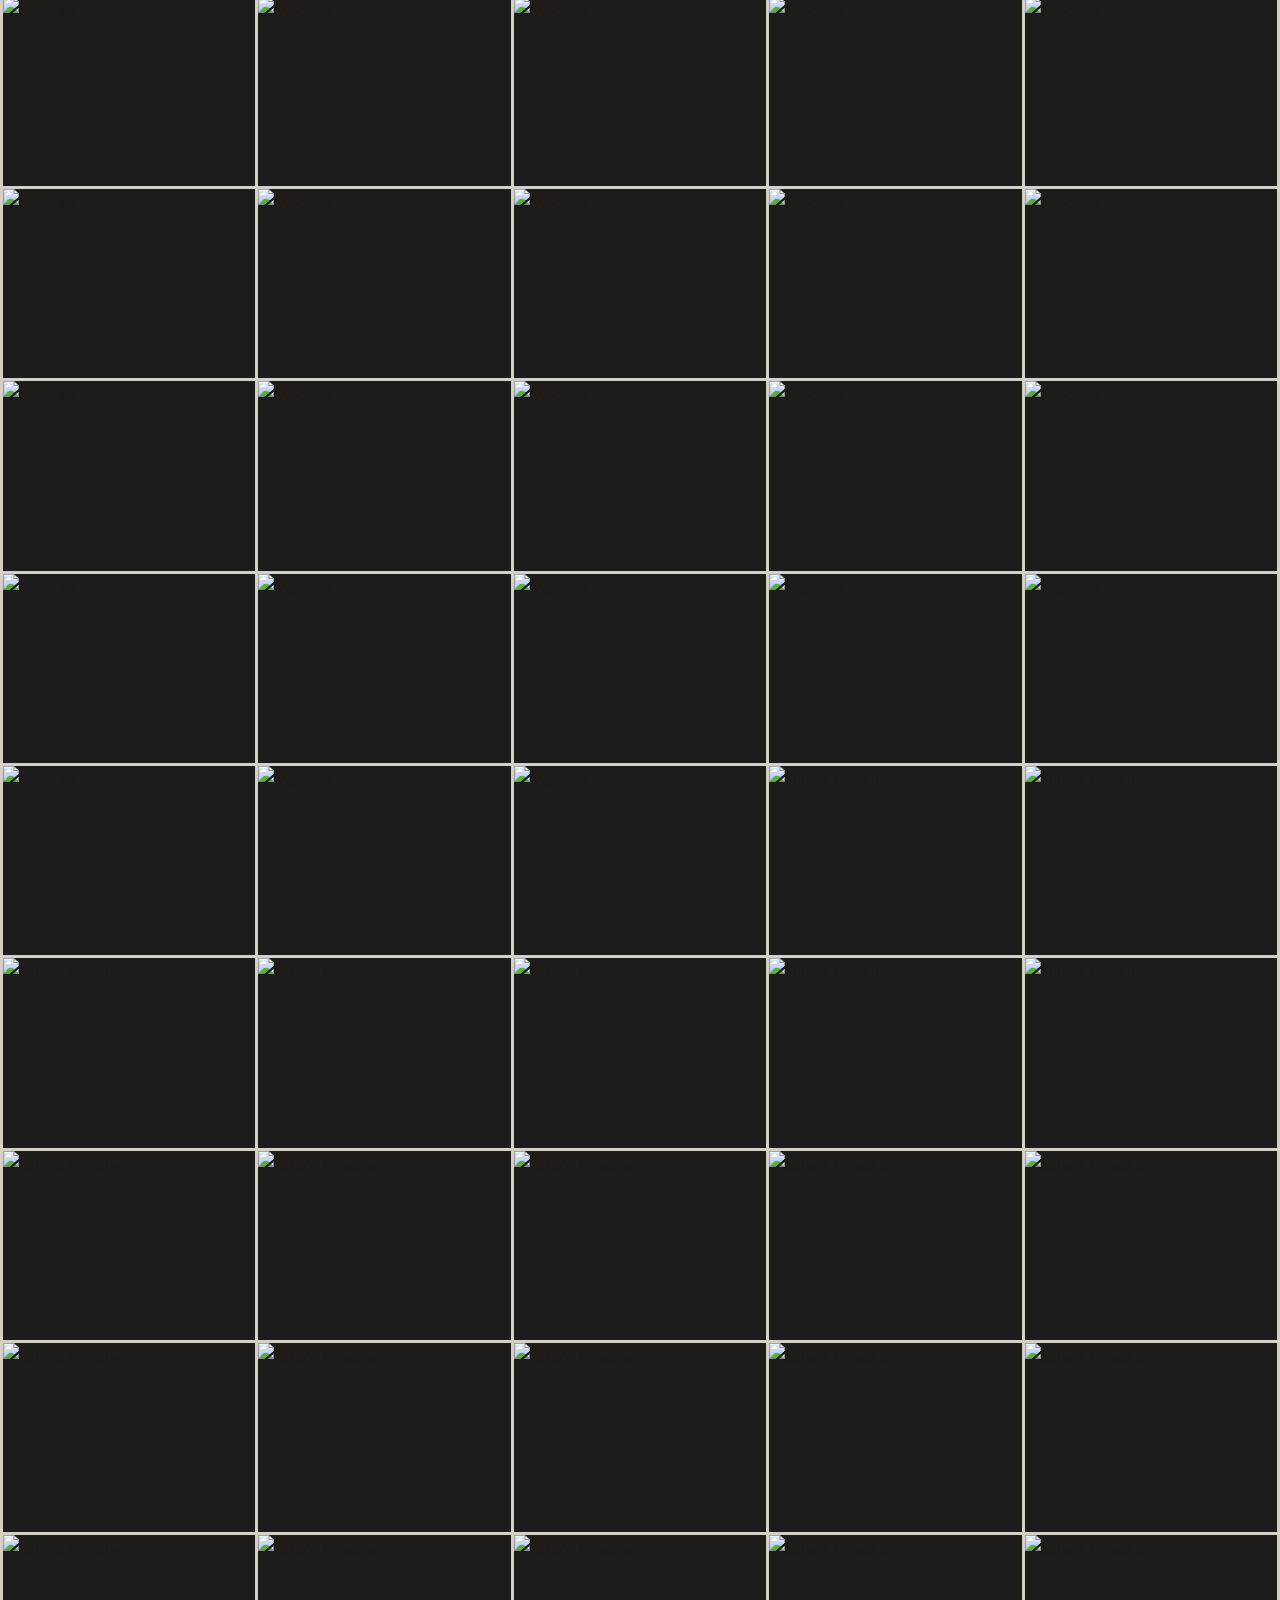
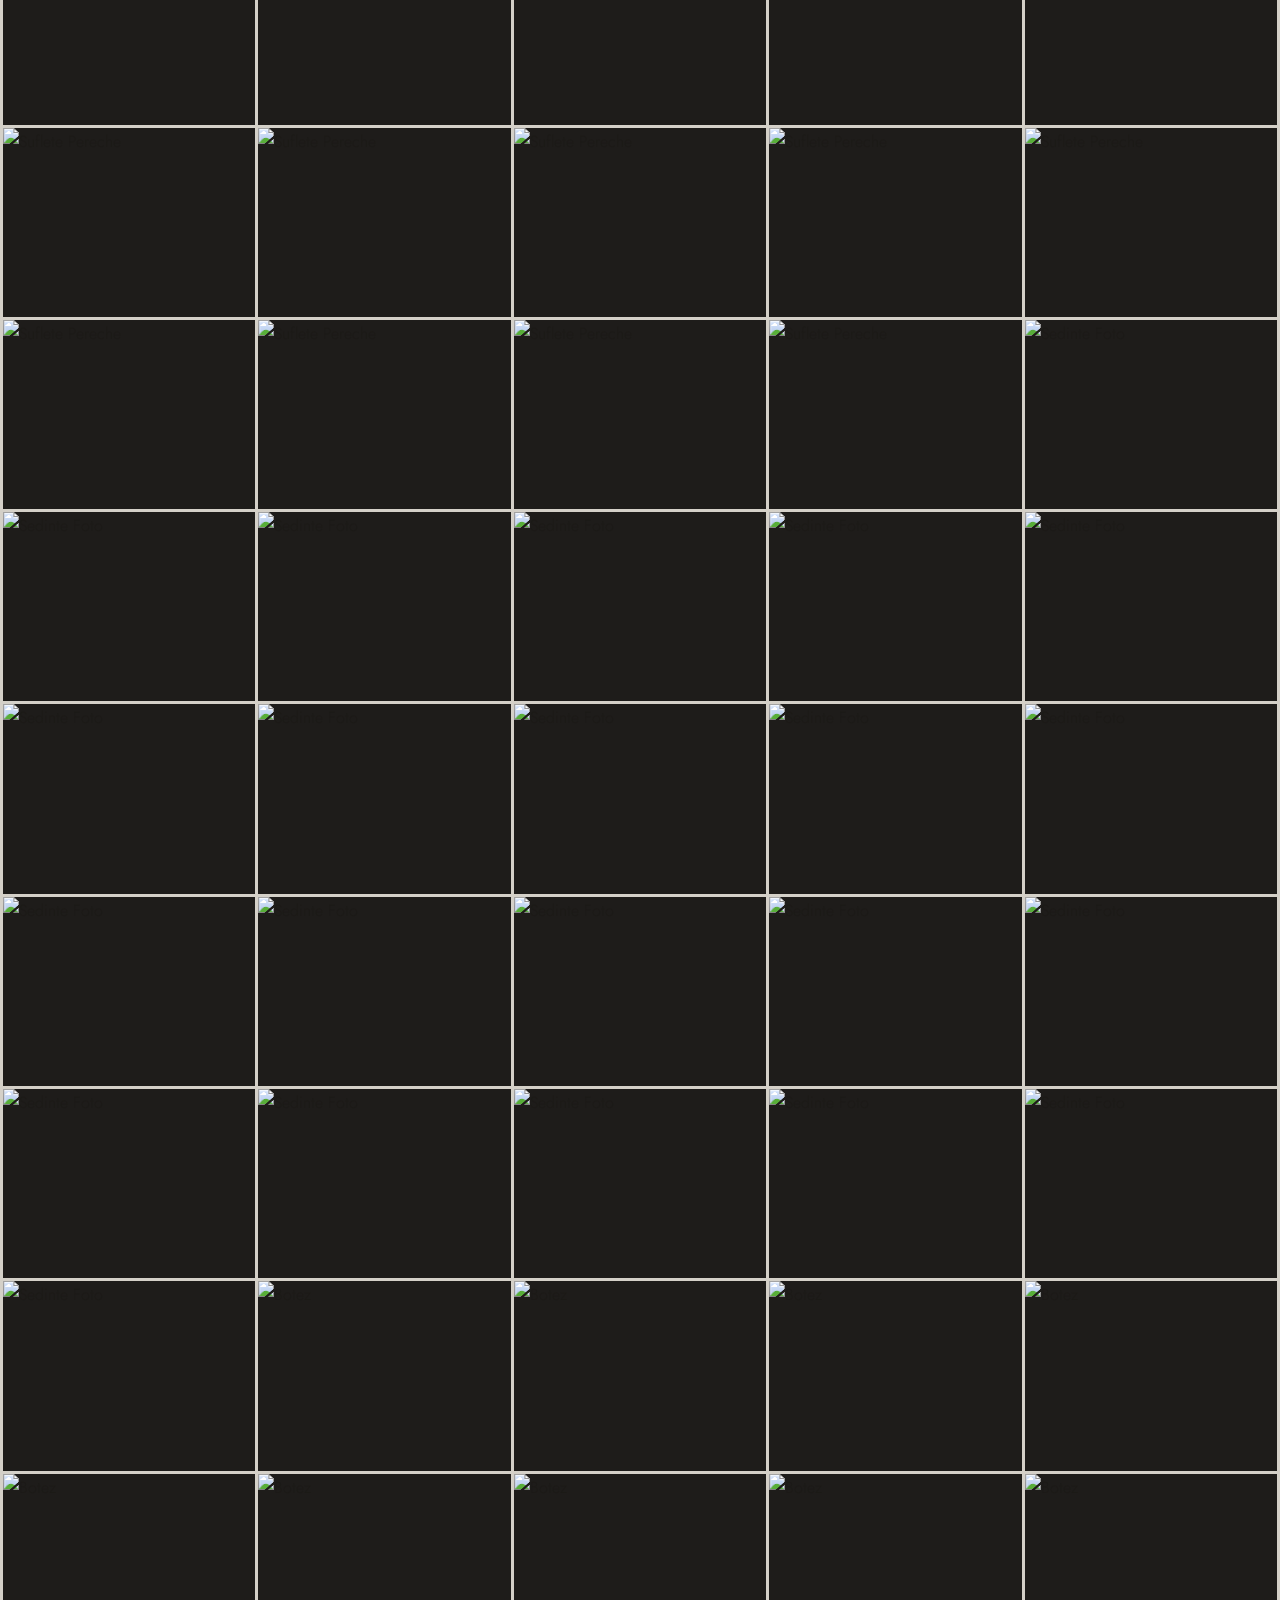
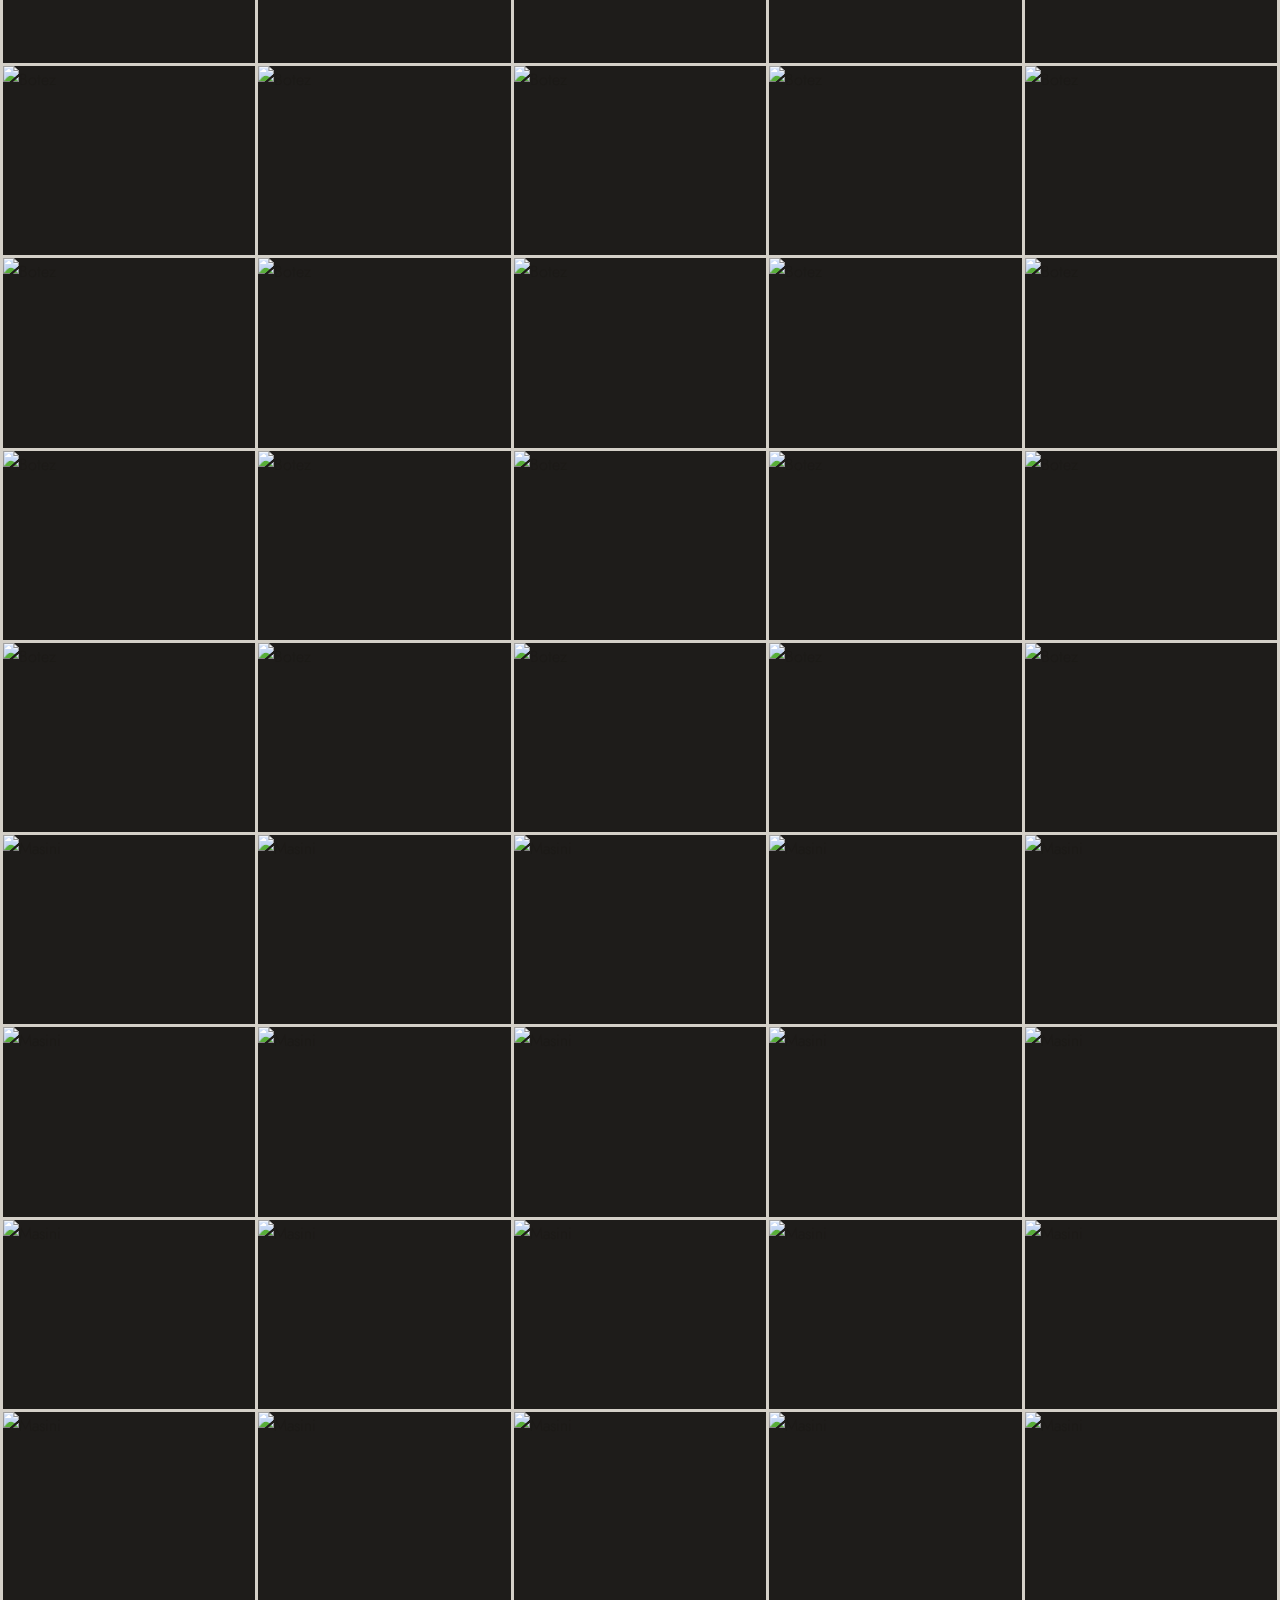
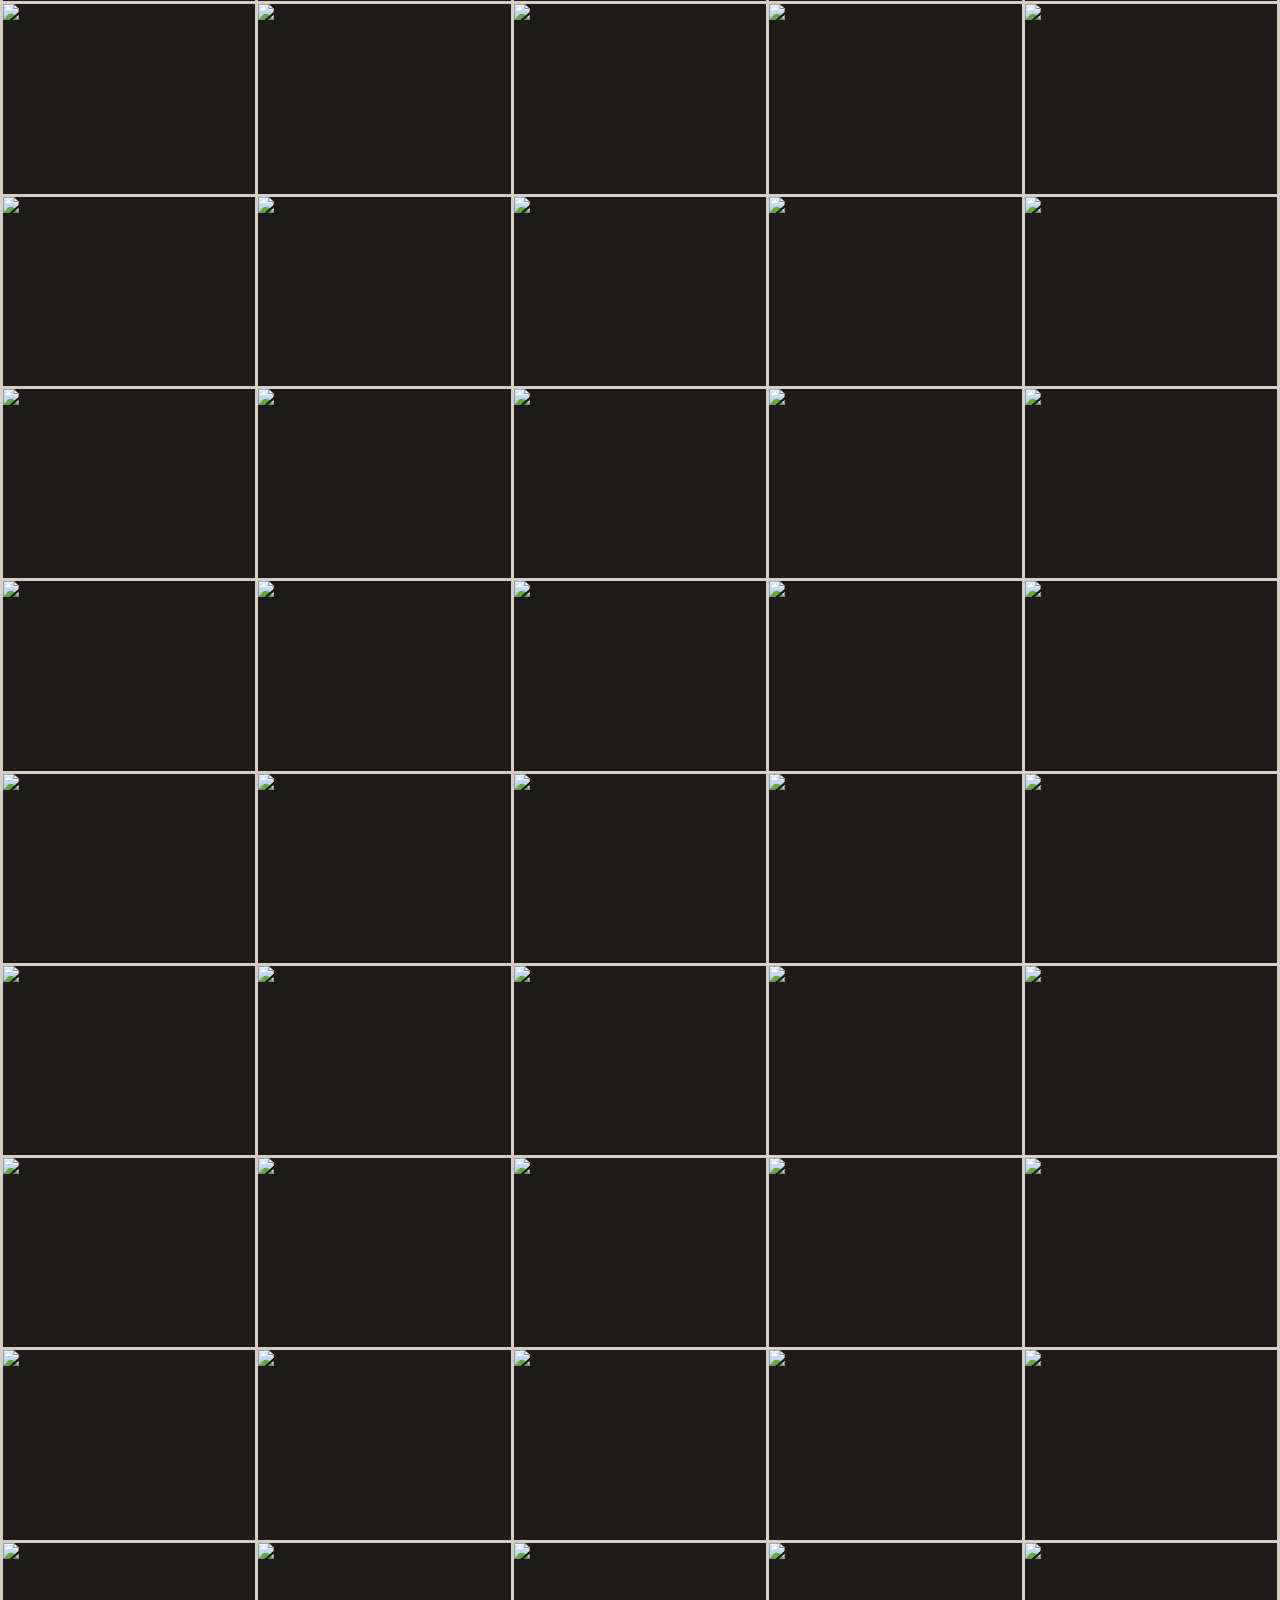
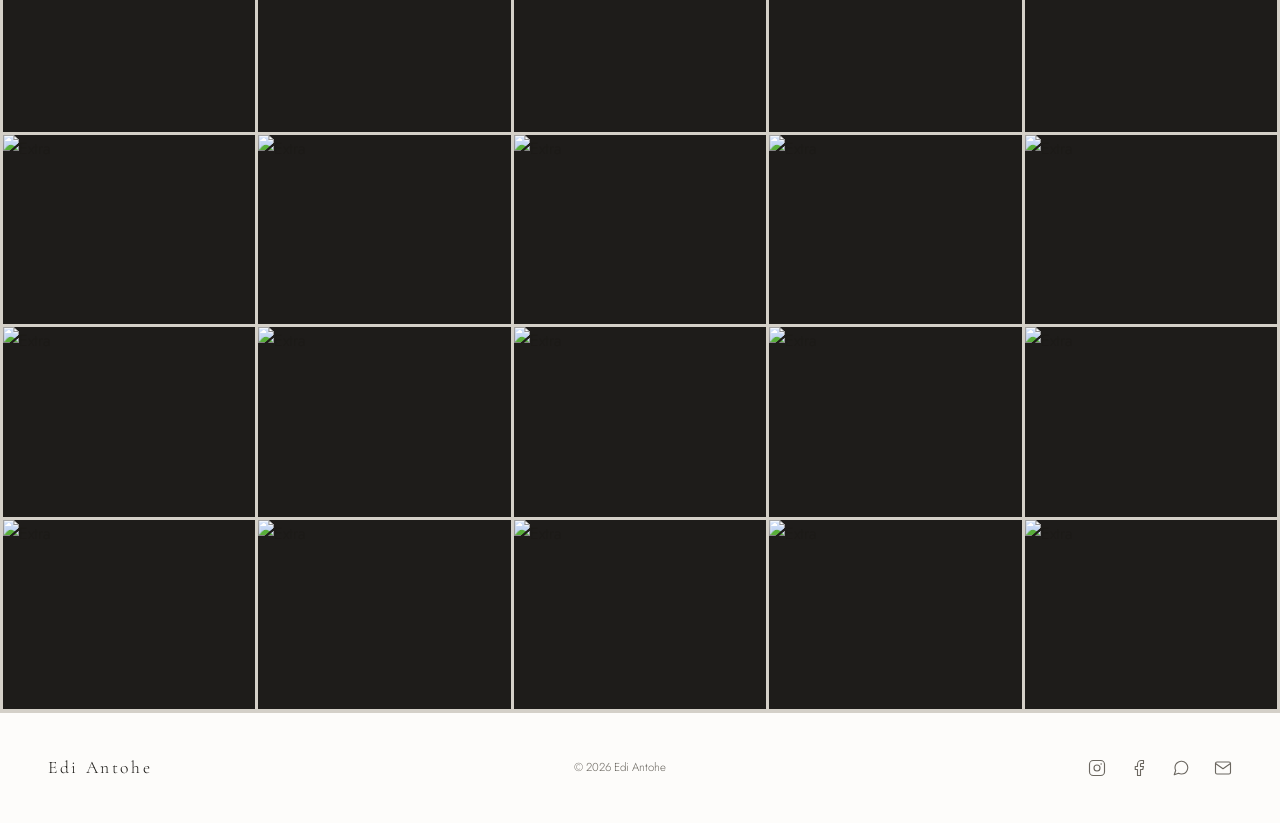
==== commit 6183e382: "Update index.html" ====
--- a/index.html
+++ b/index.html
@@ -283,8 +283,8 @@
   majorate:       'Majorate',
   sufletepereche: 'Suflete Pereche',
   sedintefoto:    'Sedinte Foto',
+  botez:          'Botez',
   masini:         'Masini',
-  botez:          'Botez',
   extra:          'Extra'
 };
 
@@ -390,7 +390,7 @@
   
 function buildFilterBar(photos) {
   // Fixed display order for categories
-  const CATEGORY_ORDER = ['majorate', 'sufletepereche', 'sedintefoto', 'masini', 'botez', 'extra'];
+  const CATEGORY_ORDER = ['majorate', 'sufletepereche', 'sedintefoto', 'botez', 'masini', 'extra'];
 
   // Collect which categories actually have photos
   const present = new Set(photos.map(p => p.category));
